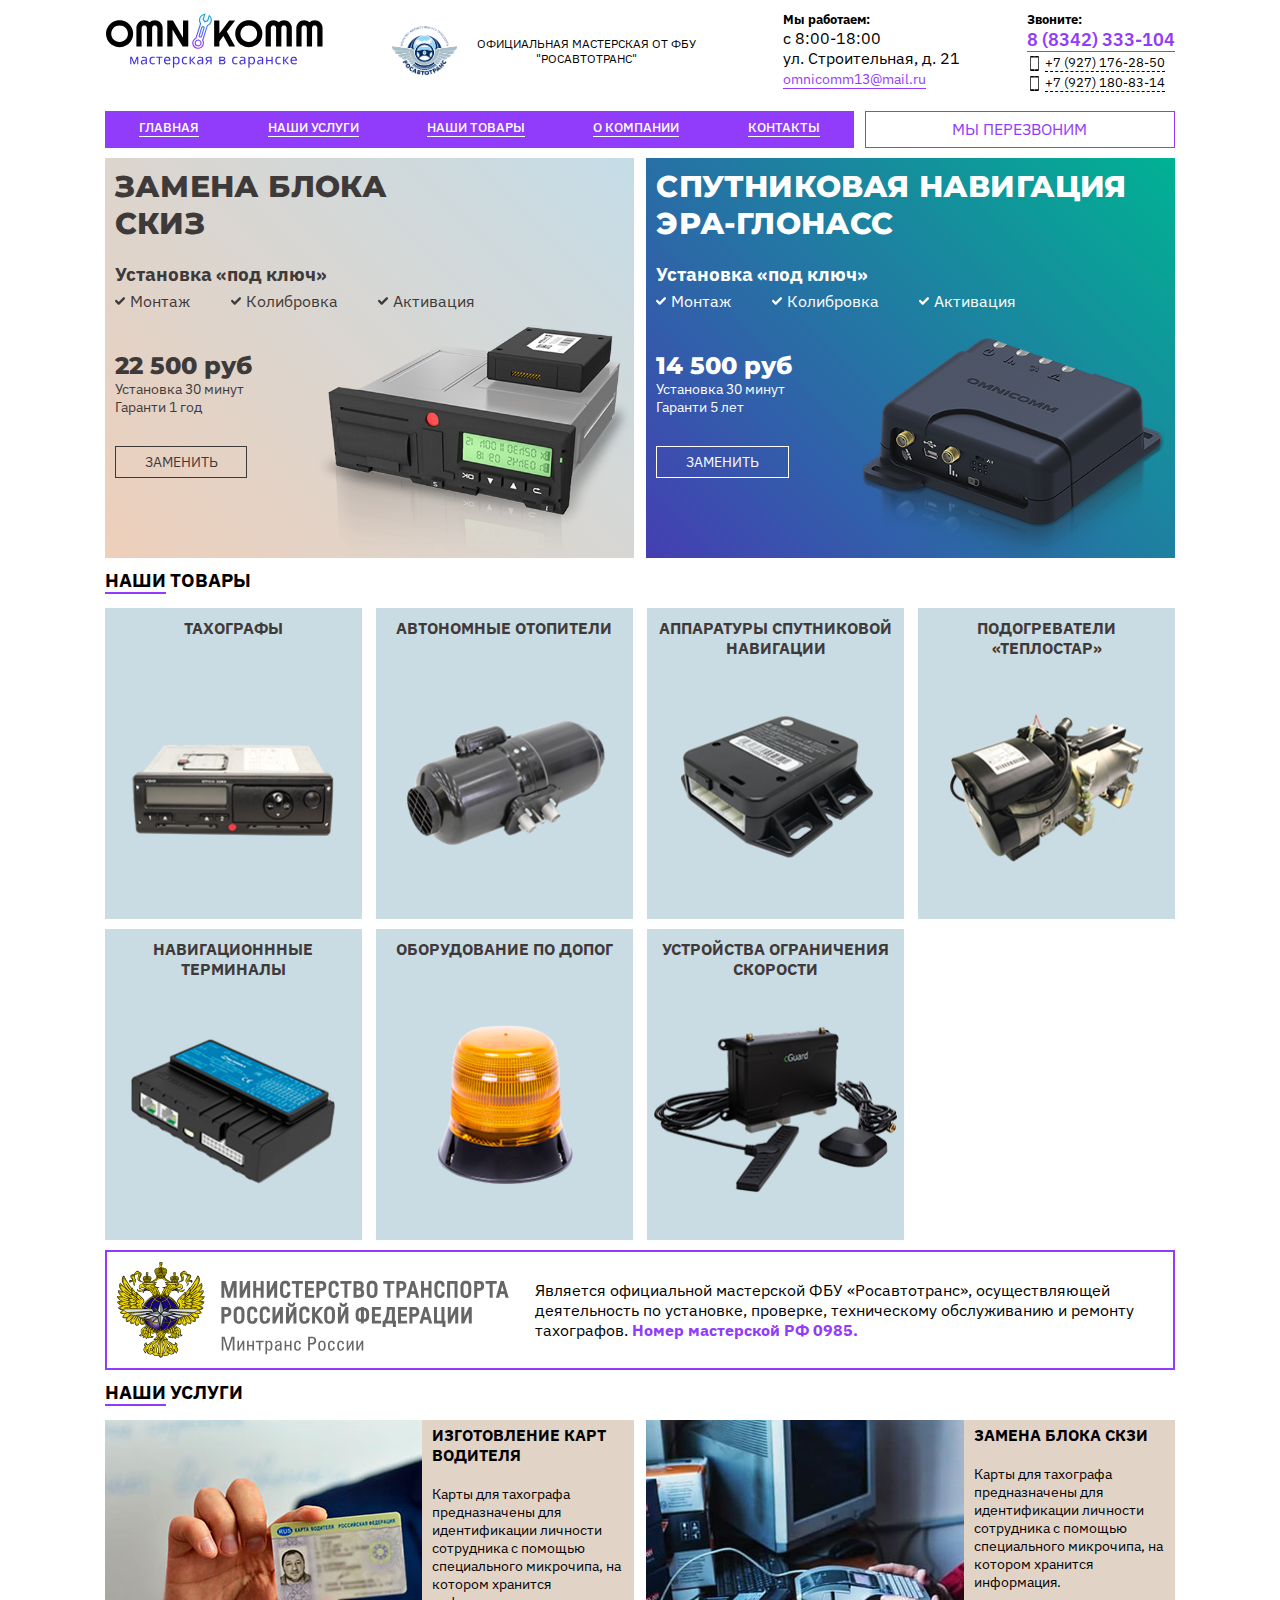
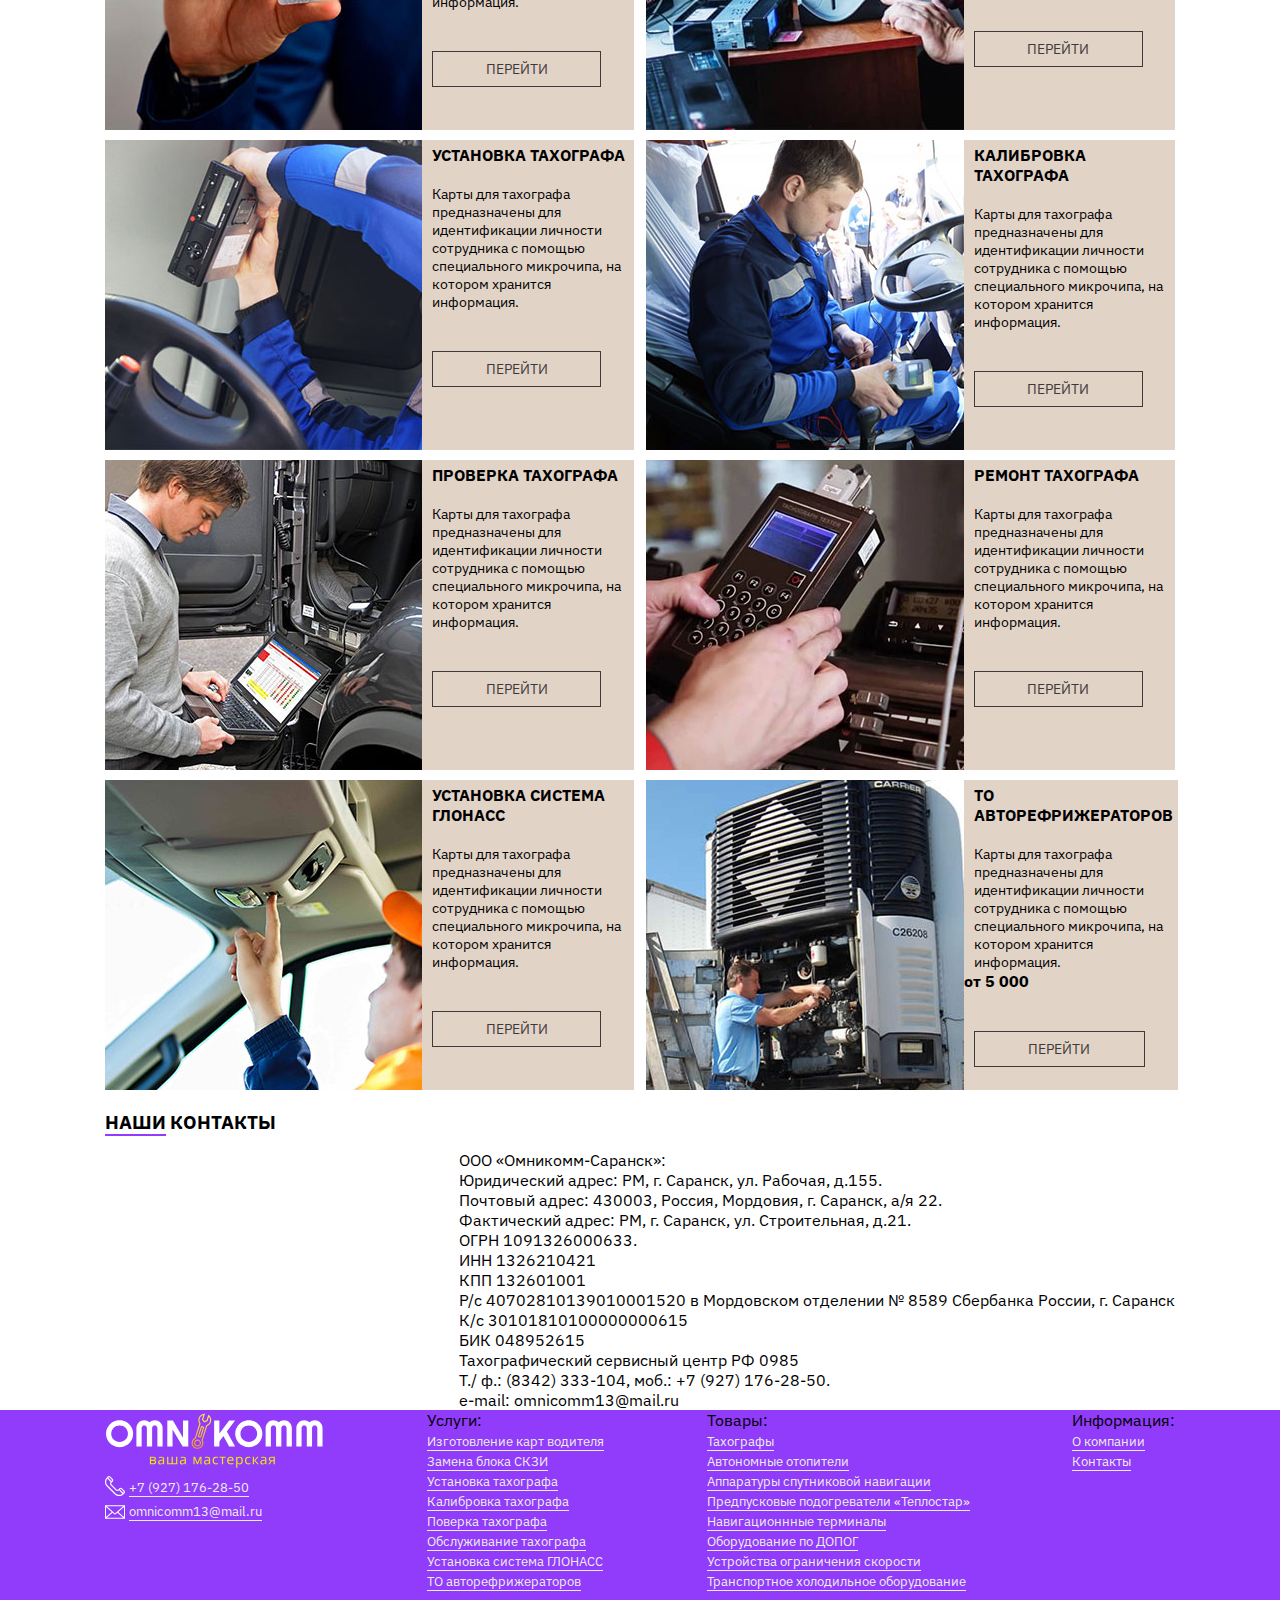
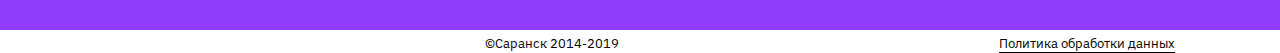
==== index.html @ 7e23492a "map" ====
<!DOCTYPE html>
<html lang="en">

<head>
	<meta charset="UTF-8">
	<meta name="viewport" content="width=device-width, initial-scale=1.0">
	<meta http-equiv="X-UA-Compatible" content="ie=edge">
	<link href="https://fonts.googleapis.com/css?family=IBM+Plex+Sans:400,500,600,700&display=swap&subset=cyrillic-ext"
		rel="stylesheet">
	<link href="https://fonts.googleapis.com/css?family=Montserrat:300,400,800&display=swap" rel="stylesheet">
	<link rel="stylesheet" href="css/style.css">
	<title>OMNIKOMM Мастреская</title>
</head>

<body>
	<header>
		<div id="head">
			<div id="head_info">
				<div id="logo"><img src="img/logon.svg" alt=""></div>
				<div id="mtrf">
					<div class="logomtrf"></div>
					<div class="textmtrf">
						<p>Oфициальная мастерская от ФБУ "РОСАВТОТРАНС"</p>
					</div>
				</div>
				<div id="adres">
					<h5>Мы работаем:</h5>
					<p>c 8:00-18:00</p>
					<p> ул. Строительная, д. 21</p>
					<p><a class="mail_head" href="mailto:omnicomm13@mail.ru">omnicomm13@mail.ru</a></p>
				</div>
				<div id="phone">
					<h5>Звоните:</h5>
					<p><a class="fisrt_phone" href="tel:+78342333104">8 (8342) 333-104</a></p>
					<p><a href="tel:+79271762850">+7 (927) 176-28-50</a></p>
					<p><a href="tel:+79271808314">+7 (927) 180-83-14</a></p>
				</div>
				<div id="phone_mobile">
					<p><a href="tel:+79271762850"><span>+7</span> (927) 176-28-50</a></p>
					<img src="img/menu.svg" alt="" class="img_menu_burger">
				</div>
			</div>
			<div id="head_menu">
				<ul>
					<li><a href="https://learn.javascript.ru/styles-and-classes">Главная</a></li>
					<li><a class="click_menu" data-number="service" href="#">Наши услуги</a></li>
					<li><a class="click_menu" data-number="product" href="#">Наши товары</a></li>
					<li><a href="">О компании</a></li>
					<li><a href="">Контакты</a></li>
				</ul>
				<div id="callback">Мы перезвоним</div>
			</div>
			<div id="child_head_menu">
				<div id="service" class="child_menu" data-number="service">
					<ul>
						<li class="firstli"><span>услуги:</span></li>
						<li><a href="">Изготовление карт водителя</a></li>
						<li><a href="">Замена блока СКЗИ</a></li>
						<li><a href="">Установка тахографа</a></li>
						<li><a href="">Калибровка тахографа</a></li>
						<li><a href="">Проверка тахографа</a></li>
						<li><a href="">Ремонт тахографа</a></li>
						<li><a href="">Установка система ГЛОНАСС </a></li>
						<li><a href="">ТО авторефрижераторов</a></li>
					</ul>
				</div>
				<div id="product" class="child_menu" data-number="product">
					<ul>
						<li class="firstli"><span>Товары:</span></li>
						<li><a href="">Тахографы</a></li>
						<li><a href="">Автономные отопители</a></li>
						<li><a href="">Аппаратуры спутниковой навигации </a></li>
						<li><a href="">Предпусковые подогреватели «Теплостар»</a></li>
						<li><a href="">Навигационнные терминалы</a></li>
						<li><a href="">Оборудование по ДОПОГ</a></li>
						<li><a href="">Устройства ограничения скорости </a></li>
						<li><a href="">Транспортное холодильное оборудование</a></li>
					</ul>
				</div>
			</div>
		</div>
	</header>
	<div id="trend_products">
		<div id="one_product">
			<div class="wrap_info_product">
				<h4>Замена блока <br>скиз</h4>
				<h3>Установка «под ключ»</h3>
				<div class="text_product">
					<p>Монтаж</p>
					<p>Колибровка</p>
					<p>Активация</p>
				</div>

				<div class="text_product_price">
					<p> 22 500 руб</p>
				</div>
				<div class="text_products_garant">
					<p>Установка 30 минут</p>
					<p>Гаранти 1 год</p>
				</div>
				<a href="" class="prduct_button">Заменить</a>
			</div>

		</div>
		<div id="second_product">
			<div class="wrap_info_product">
				<h4>спутниковая навигация <br>ЭРА-ГЛОНАСС </h4>
				<h3>Установка «под ключ»</h3>
				<div class="text_product">
					<p>Монтаж</p>
					<p>Колибровка</p>
					<p>Активация</p>
				</div>

				<div class="text_product_price">
					<p> 14 500 руб</p>
				</div>
				<div class="text_products_garant">
					<p>Установка 30 минут</p>
					<p>Гаранти 5 лет</p>
				</div>
				<a href="" class="prduct_button">Заменить</a>
			</div>
		</div>
	</div>
	<div id="block_products">
		<div class="header_h3">
			<h3><span>НАШИ</span> ТОВАРЫ</h3>
		</div>
		<div id="products">
			<div class="item_card"><a href="">
					<h5>Тахографы</h5><img src="img/products/1+.png" alt="">
					<div class="buttonItem"><span>Подробнее</span></div>
				</a></div>
			<div class="item_card"><a href="">
					<h5>Автономные отопители</h5><img src="img/products/2.png" alt="">
					<div class="buttonItem"><span>Подробнее</span></div>
				</a></div>
			<div class="item_card"><a href="">
					<h5>Аппаратуры спутниковой навигации</h5><img src="img/products/3.png" alt="">
					<div class="buttonItem"><span>Подробнее</span></div>
				</a></div>
			<div class="item_card"><a href="">
					<h5> подогреватели «Теплостар»</h5><img src="img/products/4.png" alt="">
					<div class="buttonItem"><span>Подробнее</span></div>
				</a></div>
			<div class="item_card"><a href="">
					<h5>Навигационнные терминалы</h5><img src="img/products/5.png" alt="">
					<div class="buttonItem"><span>Подробнее</span></div>
				</a></div>
			<div class="item_card"><a href="">
					<h5>Оборудование по ДОПОГ</h5><img src="img/products/6.png" alt="">
					<div class="buttonItem"><span>Подробнее</span></div>
				</a></div>
			<div class="item_card"><a href="">
					<h5>Устройства ограничения скорости</h5><img src="img/products/7.png" alt="">
					<div class="buttonItem"><span>Подробнее</span></div>
				</a></div>
		</div>
	</div>
	<div id="blockmtrfmit">
		<img src="img/mtrfmintr.svg" alt="">
		<p>Является официальной мастерской ФБУ «Росавтотранс», осуществляющей деятельность по установке, проверке,
			техническому обслуживанию и ремонту тахографов. <b>Номер мастерской РФ 0985.</b></p>
	</div>
	<div id="block_services">
		<div class="header_h3">
			<h3><span>НАШИ</span> УСЛУГИ</h3>
		</div>
		<div id="services">
			<div class="item_service">
				<img src="img/services/karta-tahografa.jpg" alt="">
				<div class="item_service_text">
					<h5>Изготовление карт водителя</h5>
					<p>Карты для тахографа предназначены для идентификации личности сотрудника с помощью специального микрочипа,
						на котором хранится информация.</p>
					<a href="">Перейти</a>
				</div>
			</div>
			<div class="item_service">
				<img src="img/services/skiz.jpg" alt="">
				<div class="item_service_text">
					<h5>Замена блока СКЗИ</h5>
					<p>Карты для тахографа предназначены для идентификации личности сотрудника с помощью специального микрочипа,
						на котором хранится информация.</p>
					<a href="">Перейти</a>
				</div>
			</div>
			<div class="item_service">
				<img src="img/services/ustax.jpg" alt="">
				<div class="item_service_text">
					<h5>Установка тахографа</h5>
					<p>Карты для тахографа предназначены для идентификации личности сотрудника с помощью специального микрочипа,
						на котором хранится информация.</p>
					<a href="">Перейти</a>
				</div>
			</div>
			<div class="item_service">
				<img src="img/services/check.jpg" alt="">
				<div class="item_service_text">
					<h5>Калибровка тахографа</h5>
					<p>Карты для тахографа предназначены для идентификации личности сотрудника с помощью специального микрочипа,
						на котором хранится информация.</p>
					<a href="">Перейти</a>
				</div>
			</div>
			<div class="item_service">
				<img src="img/services/check_tax.jpg" alt="">
				<div class="item_service_text">
					<h5>Проверка тахографа</h5>
					<p>Карты для тахографа предназначены для идентификации личности сотрудника с помощью специального микрочипа,
						на котором хранится информация.</p>
					<a href="">Перейти</a>
				</div>
			</div>
			<div class="item_service">
				<img src="img/services/remont.jpg" alt="">
				<div class="item_service_text">
					<h5>Ремонт тахографа</h5>
					<p>Карты для тахографа предназначены для идентификации личности сотрудника с помощью специального микрочипа,
						на котором хранится информация.</p>
					<a href="">Перейти</a>
				</div>
			</div>
			<div class="item_service">
				<img src="img/services/glnass.jpg" alt="">
				<div class="item_service_text">
					<h5>Установка система ГЛОНАСС </h5>
					<p>Карты для тахографа предназначены для идентификации личности сотрудника с помощью специального микрочипа,
						на котором хранится информация.</p>
					<a href="">Перейти</a>
				</div>
			</div>
			<div class="item_service">
				<img src="img/services/to.jpg" alt="">
				<div class="item_service_text">
					<h5>ТО авторефрижераторов</h5>
					<p>Карты для тахографа предназначены для идентификации личности сотрудника с помощью специального микрочипа,
						на котором хранится информация.</p>
					<b>от 5 000</b>
					<a href="">Перейти</a>
				</div>
			</div>
		</div>
	</div>
	<div id="contact">
		<div class="header_h3">
			<h3><span>НАШИ</span> КОНТАКТЫ</h3>
		</div>

		<div class="info_contact">
			<div class="map">
				<script type="text/javascript" charset="utf-8" async
					src="https://api-maps.yandex.ru/services/constructor/1.0/js/?um=constructor%3Ab3bb6ce08d938d5c8a6bf0cff0f345a35843799d66316f104d95c1e0c7b0a344&amp;width=600&amp;height=400&amp;lang=ru_RU&amp;scroll=false">
				</script>
			</div>
			<div class="text_contact">
					<p>ООО «Омникомм-Саранск»:</p>
					<p></p>
					<p>Юридический адрес: РМ, г. Саранск, ул. Рабочая, д.155.</p>
					<p></p>
					<p>Почтовый адрес: 430003, Россия, Мордовия, г. Саранск, а/я 22.</p>
					<p></p>
					<p>Фактический адрес: РМ, г. Саранск, ул. Строительная, д.21.</p>
					<p></p>
					<p>ОГРН 1091326000633.</p>
					<p></p>
					<p>ИНН 1326210421</p>
					<p></p>
					<p>КПП 132601001</p>
					<p></p>
					<p>Р/с 40702810139010001520 в Мордовском отделении № 8589 Сбербанка России,  г. Саранск</p>
					<p></p>
					<p>К/с 30101810100000000615</p>
					<p></p>
					<p>БИК 048952615</p>
					<p></p>
					<p>Тахографический сервисный центр РФ 0985</p>
					<p></p>
					<p>Т./ ф.: (8342) 333-104, моб.: +7 (927) 176-28-50.</p>
					<p></p>
					<p>e-mail: omnicomm13@mail.ru</p>
			</div>
		</div>
	</div>



	<footer>
		<div id="footer_info">
			<div id="logo">
				<img src="img/logof.svg" alt="">
				<p><a class="phone_footer" href="tel:+79271762850">+7 (927) 176-28-50</a></p>
				<p><a class="mail_footer" href="mailto:omnicomm13@mail.ru">omnicomm13@mail.ru</a></p>
			</div>
			<ul>
				<li class="firstli"><span>Услуги:</span></li>
				<li><a href="">Изготовление карт водителя</a></li>
				<li><a href="">Замена блока СКЗИ</a></li>
				<li><a href="">Установка тахографа</a></li>
				<li><a href="">Калибровка тахографа</a></li>
				<li><a href="">Поверка тахографа</a></li>
				<li><a href="">Обслуживание тахографа</a></li>
				<li><a href="">Установка система ГЛОНАСС </a></li>
				<li><a href="">ТО авторефрижераторов</a></li>
			</ul>
			<ul>
				<li class="firstli"><span>Товары:</span></li>
				<li><a href="">Тахографы</a></li>
				<li><a href="">Автономные отопители</a></li>
				<li><a href="">Аппаратуры спутниковой навигации </a></li>
				<li><a href="">Предпусковые подогреватели «Теплостар»</a></li>
				<li><a href="">Навигационнные терминалы</a></li>
				<li><a href="">Оборудование по ДОПОГ</a></li>
				<li><a href="">Устройства ограничения скорости </a></li>
				<li><a href="">Транспортное холодильное оборудование</a></li>
			</ul>
			<ul>
				<li class="firstli"><span>Информация:</span></li>
				<li><a href="">О компании</a></li>
				<li><a href="">Контакты</a></li>

			</ul>
		</div>
		<div id="footer_crypt">
			<div class="ya-share2" data-services="vkontakte,facebook,odnoklassniki,viber,whatsapp,telegram" data-size="s">
			</div>

			<div id="crypt">©Саранск 2014-2019</div>
			<p>
				<a href="/policy/" class="foot_copy_link">Политика обработки данных</a>
			</p>
		</div>
	</footer>
	<div id="mobile_burger" class="show_burger">
		<div class="close_burger"><img src="img/close-button.svg" alt=""></div>
		<div id="logo_burger">
			<p><a class="phone_footer" href="tel:+79271762850">+7 (927) 176-28-50</a></p>
			<p><a class="mail_footer" href="mailto:omnicomm13@mail.ru">omnicomm13@mail.ru</a></p>
		</div>
		<ul>
			<li class="firstli"><span>Услуги:</span></li>
			<li><a href="">Изготовление карт водителя</a></li>
			<li><a href="">Замена блока СКЗИ</a></li>
			<li><a href="">Установка тахографа</a></li>
			<li><a href="">Калибровка тахографа</a></li>
			<li><a href="">Поверка тахографа</a></li>
			<li><a href="">Обслуживание тахографа</a></li>
			<li><a href="">Установка система ГЛОНАСС </a></li>
			<li><a href="">ТО авторефрижераторов</a></li>
		</ul>
		<ul>
			<li class="firstli"><span>Товары:</span></li>
			<li><a href="">Тахографы</a></li>
			<li><a href="">Автономные отопители</a></li>
			<li><a href="">Аппаратуры спутниковой навигации </a></li>
			<li><a href="">Предпусковые подогреватели «Теплостар»</a></li>
			<li><a href="">Навигационнные терминалы</a></li>
			<li><a href="">Оборудование по ДОПОГ</a></li>
			<li><a href="">Устройства ограничения скорости </a></li>
			<li><a href="">Транспортное холодильное оборудование</a></li>
		</ul>
		<ul>
			<li class="firstli"><span>Информация:</span></li>
			<li><a href="">О компании</a></li>
			<li><a href="">Контакты</a></li>
		</ul>
	</div>
</body>
<script src="js/menu_head.js"></script>
<script src="https://yastatic.net/es5-shims/0.0.2/es5-shims.min.js"></script>
<script src="https://yastatic.net/share2/share.js"></script>

</html>
---- css/style.css ----
@charset "UTF-8";
* {
  -webkit-box-sizing: border-box;
          box-sizing: border-box;
  margin: 0;
  padding: 0;
  border: 0;
  outline: 0;
}

ul {
  list-style: none;
}

body {
  width: 100%;
  height: 100%;
  font-family: "IBM Plex Sans", sans-serif;
}

header {
  margin: 0 auto;
  max-width: 1070px;
  height: 100%;
}

#head_info {
  display: -ms-grid;
  display: grid;
  -webkit-box-pack: justify;
      -ms-flex-pack: justify;
          justify-content: space-between;
  -ms-grid-columns: auto auto auto auto;
      grid-template-columns: auto auto auto auto;
  padding-top: 10px;
}

#head_info a {
  color: #913BFB;
  font-size: 14px;
  text-decoration: none;
  border-bottom: 1px solid #913BFB;
}

#head_info a:hover {
  border-bottom: 1px solid #000;
  color: #000;
}

#head_info #phone_mobile {
  display: none;
}

#mobile_burger {
  display: none;
}

#logo {
  width: 220px;
}

#logo img {
  width: 100%;
}

#mtrf {
  display: -webkit-box;
  display: -ms-flexbox;
  display: flex;
  -webkit-box-align: center;
      -ms-flex-align: center;
          align-items: center;
}

.textmtrf p {
  font-size: 12px;
  text-transform: uppercase;
  text-align: center;
}

.logomtrf {
  width: 25%;
  height: 50px;
  background-image: url("../img/mtrf.png");
  background-size: 100%;
  background-repeat: no-repeat;
}

#phone p {
  position: relative;
}

#phone a {
  font-size: 18px;
  font-weight: 600;
}

#phone a:not(.fisrt_phone) {
  color: #000;
  font-size: 13px;
  text-decoration: none;
  border-bottom: 1px dashed #000;
  margin-left: 18px;
  font-weight: 400;
}

#phone a:not(.fisrt_phone):hover {
  border-bottom: 1px dashed #913BFB;
  color: #913BFB;
}

#phone a:not(.fisrt_phone):before {
  content: '';
  background-image: url("../img/smartphone-call.svg");
  background-size: 15px 15px;
  background-repeat: no-repeat;
  width: 100%;
  height: 100%;
  position: absolute;
  left: 0;
  background-position: 0px 5px;
}

#head_menu {
  display: -ms-grid;
  display: grid;
  -webkit-box-pack: justify;
      -ms-flex-pack: justify;
          justify-content: space-between;
  -ms-grid-columns: 70% 29%;
      grid-template-columns: 70% 29%;
  margin-top: 20px;
}

#head_menu ul {
  font-weight: 500;
  padding-top: 5px;
  padding-bottom: 10px;
  display: -webkit-box;
  display: -ms-flexbox;
  display: flex;
  -ms-flex-pack: distribute;
      justify-content: space-around;
  background: #913BFB;
}

#head_menu li {
  color: #fff;
  text-transform: uppercase;
}

#head_menu a {
  -webkit-transition: all .4s ease 0s;
  transition: all .4s ease 0s;
  color: #fff;
  font-size: 13px;
  text-decoration: none;
  border-bottom: 1px solid #fff;
}

#head_menu a:hover {
  border-bottom: 1px solid #000;
  color: #000;
}

#head_menu #callback {
  text-transform: uppercase;
  line-height: 35px;
  text-align: center;
  border: 1px solid #913BFB;
  color: #913BFB;
  cursor: pointer;
  -webkit-transition: all .8s ease 0s;
  transition: all .8s ease 0s;
}

#head_menu #callback:hover {
  background: #913BFB;
  border: 1px solid #913BFB;
  color: #fff;
}

#head_menu .link_headMenu_active {
  color: #000;
  border-bottom: 1px solid #000;
}

#service ul li,
#product ul li {
  white-space: nowrap;
  display: -webkit-inline-box;
  display: -ms-inline-flexbox;
  display: inline-flex;
  -webkit-box-pack: justify;
      -ms-flex-pack: justify;
          justify-content: space-between;
  padding-right: 12px;
  margin-top: 8px;
}

#service ul a,
#product ul a {
  color: #000;
  font-size: 13px;
  text-decoration: none;
  border-bottom: 1px solid #000;
}

#service ul a:hover,
#product ul a:hover {
  border-bottom: 1px solid #913BFB;
  color: #913BFB;
}

#service .firstli,
#product .firstli {
  font-weight: 800;
  text-transform: uppercase;
}

#service .firstli span,
#product .firstli span {
  position: relative;
  padding-left: 25px;
}

.child_menu {
  display: none;
}

.child_menu_show {
  display: inherit;
}

#service span::before {
  content: '';
  background-image: url("../img/customer-support.svg");
  background-size: 20px 20px;
  background-repeat: no-repeat;
  width: 100%;
  height: 100%;
  position: absolute;
  left: 0;
}

#product span::before {
  content: '';
  background-image: url("../img/modem.svg");
  background-size: 20px 20px;
  background-repeat: no-repeat;
  width: 100%;
  height: 100%;
  position: absolute;
  left: 0;
}

#trend_products {
  margin: 0 auto;
  max-width: 1070px;
  height: 100%;
  display: -ms-grid;
  display: grid;
  -webkit-box-pack: justify;
      -ms-flex-pack: justify;
          justify-content: space-between;
  -ms-grid-columns: 49.4% 49.4%;
      grid-template-columns: 49.4% 49.4%;
}

#one_product {
  background: linear-gradient(45deg, #EECFBA, #C5DDE8);
  margin-top: 10px;
  height: 400px;
}

#one_product .text_product {
  width: 70%;
  margin-top: 5px;
  padding-left: 10px;
  display: -ms-grid;
  display: grid;
  -webkit-box-pack: justify;
      -ms-flex-pack: justify;
          justify-content: space-between;
  -ms-grid-columns: auto auto auto;
      grid-template-columns: auto auto auto;
}

#one_product .text_product p {
  position: relative;
  padding-left: 15px;
}

#one_product .text_product p::before {
  content: '';
  background-image: url("../img/check-symbol1.svg");
  background-size: 10px 10px;
  background-repeat: no-repeat;
  width: 100%;
  height: 100%;
  position: absolute;
  left: 0;
  background-position: 0px 5px;
}

#one_product .wrap_info_product {
  width: 100%;
  height: 100%;
  background-image: url("../img/skizL.png");
  background-size: 60%;
  background-repeat: no-repeat;
  background-position: right bottom;
}

#one_product h4,
#one_product h3,
#one_product p {
  padding-left: 10px;
  color: #3f3a3a;
}

#one_product h4 {
  font-family: "Montserrat", sans-serif;
  font-size: 30px;
  letter-spacing: .2px;
  text-transform: uppercase;
  font-weight: 800;
  padding-top: 10px;
  padding-bottom: 10px;
}

#one_product h3 {
  margin-top: 10px;
}

#one_product .text_product ul {
  padding-left: 10px;
  width: 70%;
  list-style: circle;
  list-style-position: inside;
  display: inline-block;
}

#one_product .text_product ul li {
  padding-left: 5px;
}

#one_product .text_product_price {
  margin-top: 40px;
}

#one_product .text_product_price p {
  font-size: 24px;
  font-weight: 800;
  font-family: "Montserrat", sans-serif;
}

#one_product .text_products_garant p {
  font-size: 14px;
}

#one_product a {
  border: 1px solid #3f3a3a;
  color: #3f3a3a;
}

#one_product a:hover {
  background: #3f3a3a;
  color: #fff;
}

#second_product {
  margin-top: 10px;
  background: linear-gradient(45deg, #453eb3, #00b293);
}

#second_product .text_product {
  width: 70%;
  margin-top: 5px;
  padding-left: 10px;
  display: -ms-grid;
  display: grid;
  -webkit-box-pack: justify;
      -ms-flex-pack: justify;
          justify-content: space-between;
  -ms-grid-columns: auto auto auto;
      grid-template-columns: auto auto auto;
}

#second_product .text_product p {
  position: relative;
  padding-left: 15px;
}

#second_product .text_product p::before {
  content: '';
  background-image: url("../img/check-mark.svg");
  background-size: 10px 10px;
  background-repeat: no-repeat;
  width: 100%;
  height: 100%;
  position: absolute;
  left: 0;
  background-position: 0px 5px;
}

#second_product .wrap_info_product {
  width: 100%;
  height: 100%;
  background-image: url("../img/terminalP.png");
  background-size: 60%;
  background-repeat: no-repeat;
  background-position: right bottom;
}

#second_product h4,
#second_product h3,
#second_product p {
  padding-left: 10px;
  color: #fff;
}

#second_product h4 {
  font-family: "Montserrat", sans-serif;
  font-size: 30px;
  letter-spacing: .2px;
  text-transform: uppercase;
  font-weight: 800;
  padding-top: 10px;
  padding-bottom: 10px;
}

#second_product h3 {
  margin-top: 10px;
}

#second_product .text_product ul {
  padding-left: 10px;
  width: 70%;
  list-style: circle;
  list-style-position: inside;
  display: inline-block;
}

#second_product .text_product ul li {
  padding-left: 5px;
}

#second_product .text_product_price {
  margin-top: 40px;
}

#second_product .text_product_price p {
  font-size: 24px;
  font-weight: 800;
  font-family: "Montserrat", sans-serif;
}

#second_product .text_products_garant p {
  font-size: 14px;
}

#second_product a {
  border: 1px solid #fff;
  color: #fff;
}

#second_product a:hover {
  background: #3f3a3a;
  color: #fff;
}

.prduct_button {
  margin-top: 30px;
  margin-left: 10px;
  display: block;
  width: 25%;
  text-align: center;
  padding: 6px;
  text-transform: uppercase;
  text-decoration: none;
  font-size: 14px;
  -webkit-transition: all .5s ease 0s;
  transition: all .5s ease 0s;
}

#block_products {
  -webkit-transition: all .5s ease 0s;
  transition: all .5s ease 0s;
  margin: 0 auto;
  max-width: 1070px;
  height: 100%;
}

.header_h3 {
  margin-top: 10px;
  padding-bottom: 16px;
}

.header_h3 span {
  border-bottom: 2px solid #913BFB;
}

#products {
  display: -ms-grid;
  display: grid;
  -webkit-box-pack: justify;
      -ms-flex-pack: justify;
          justify-content: space-between;
  -ms-grid-columns: 24% 24% 24% 24%;
      grid-template-columns: 24% 24% 24% 24%;
}

#products .item_card {
  position: relative;
  text-align: center;
  height: auto;
  margin-bottom: 10px;
  background: #c9dbe3;
  display: -ms-grid;
  display: grid;
  -webkit-box-align: start;
      -ms-flex-align: start;
          align-items: start;
}

#products .item_card img {
  width: 100%;
  -webkit-transition: all .5s ease 0s;
  transition: all .5s ease 0s;
}

#products .item_card h5 {
  padding-left: 5px;
  padding-right: 5px;
  padding-top: 10px;
  text-transform: uppercase;
  font-size: 16px;
  height: 50px;
}

#products .item_card:hover img {
  opacity: 0.4;
}

#products .item_card:hover .buttonItem {
  opacity: 1;
}

#products .item_card:hover h5 {
  opacity: 0.4;
}

#products .item_card a {
  text-decoration: none;
  color: #3f3a3a;
}

.buttonItem {
  -webkit-transition: all .5s ease 0s;
  transition: all .5s ease 0s;
  opacity: 0;
  position: absolute;
  top: 50%;
  left: 50%;
  -webkit-transform: translate(-50%, -50%);
          transform: translate(-50%, -50%);
  -ms-transform: translate(-50%, -50%);
}

.buttonItem span {
  background: #913BFB;
  padding: 10px;
  color: #fff;
  text-transform: uppercase;
  font-size: 14px;
}

#blockmtrfmit {
  margin: 0 auto;
  max-width: 1070px;
  height: 100%;
  display: -ms-grid;
  display: grid;
  -webkit-box-pack: justify;
      -ms-flex-pack: justify;
          justify-content: space-between;
  -ms-grid-columns: 40% auto;
      grid-template-columns: 40% auto;
  -webkit-box-align: center;
      -ms-flex-align: center;
          align-items: center;
  border: 2px solid #913BFB;
  padding: 10px;
}

#blockmtrfmit img {
  width: 94%;
}

#blockmtrfmit b {
  color: #913BFB;
}

#block_services {
  margin: 0 auto;
  max-width: 1070px;
  height: 100%;
}

#services {
  display: -ms-grid;
  display: grid;
  -webkit-box-pack: justify;
      -ms-flex-pack: justify;
          justify-content: space-between;
  -ms-grid-columns: 49.4% 49.4%;
      grid-template-columns: 49.4% 49.4%;
}

.item_service {
  display: -ms-grid;
  display: grid;
  -webkit-box-pack: justify;
      -ms-flex-pack: justify;
          justify-content: space-between;
  -ms-grid-columns: 60% auto;
      grid-template-columns: 60% auto;
  margin-bottom: 10px;
}

.item_service .item_service_text {
  background: #e2d3c7;
}

.item_service .item_service_text h5 {
  font-size: 16px;
  text-transform: uppercase;
  padding: 5px 5px 20px 10px;
}

.item_service .item_service_text p {
  padding-left: 10px;
  font-size: 14px;
}

.item_service .item_service_text a {
  width: 80%;
  text-align: center;
  margin-left: 10px;
  margin-top: 40px;
  display: block;
  text-decoration: none;
  text-transform: uppercase;
  border: 1px solid #3f3a3a;
  padding: 8px;
  font-size: 14px;
  color: #3f3a3a;
}

#contact {
  margin: 0 auto;
  max-width: 1070px;
  height: 100%;
}

.info_contact {
  display: -ms-grid;
  display: grid;
  -webkit-box-pack: justify;
      -ms-flex-pack: justify;
          justify-content: space-between;
  -ms-grid-columns: auto auto;
      grid-template-columns: auto auto;
}

footer {
  background: #913BFB;
  height: 220px;
}

#footer_info {
  margin: 0 auto;
  max-width: 1070px;
  height: 100%;
  display: -ms-grid;
  display: grid;
  -webkit-box-pack: justify;
      -ms-flex-pack: justify;
          justify-content: space-between;
  -ms-grid-columns: auto auto auto auto;
      grid-template-columns: auto auto auto auto;
}

#footer_info a {
  color: #eee;
  font-size: 13px;
  text-decoration: none;
  border-bottom: 1px solid #eee;
}

#footer_info a:hover {
  border-bottom: 1px solid #000;
  color: #000;
}

#footer_info p {
  position: relative;
  padding-top: 4px;
}

#footer_crypt {
  height: 50px;
  font-size: 13px;
  padding-top: 5px;
  margin: 0 auto;
  max-width: 1070px;
  height: 100%;
  display: -ms-grid;
  display: grid;
  -webkit-box-pack: justify;
      -ms-flex-pack: justify;
          justify-content: space-between;
  -ms-grid-columns: auto auto auto;
      grid-template-columns: auto auto auto;
  height: auto;
}

.foot_copy_link {
  color: #000;
  font-size: 13px;
  text-decoration: none;
  border-bottom: 1px solid #000;
}

.foot_copy_link:hover {
  border-bottom: 1px solid #913BFB;
  color: #913BFB;
}

.mail_footer {
  margin-left: 24px;
}

.mail_footer::before {
  content: '';
  background-image: url("../img/e-mail-envelope.svg");
  background-size: 20px 20px;
  background-repeat: no-repeat;
  width: 100%;
  height: 100%;
  position: absolute;
  left: 0;
  background-position: 0px 2px;
}

.phone_footer {
  margin-left: 24px;
}

.phone_footer::before {
  content: '';
  background-image: url("../img/smartphonew.svg");
  background-size: 20px 20px;
  background-repeat: no-repeat;
  width: 100%;
  height: 100%;
  position: absolute;
  left: 0;
}

@media (max-width: 900px) {
  #head_info {
    -ms-grid-columns: auto auto auto;
        grid-template-columns: auto auto auto;
  }
  #mtrf {
    display: none;
  }
}

@media (max-width: 785px) {
  #footer_info {
    -ms-grid-columns: 20% auto auto auto;
        grid-template-columns: 20% auto auto auto;
  }
  #footer_info #logo {
    width: 100%;
  }
}

@media (max-width: 414px) {
  #head_info,
  #footer_info,
  #footer_crypt,
  #head_menuб,
  #trend_products,
  #block_products {
    -webkit-box-pack: space-evenly;
        -ms-flex-pack: space-evenly;
            justify-content: space-evenly;
    -ms-grid-columns: 92%;
        grid-template-columns: 92%;
    margin: 0 auto;
  }
  #block_products {
    display: -ms-grid;
    display: grid;
  }
  #mobile_burger {
    background: #913BFB;
    position: fixed;
    width: 100%;
    height: 100%;
    z-index: 10;
    top: 0;
  }
  #head_menu {
    display: none;
  }
  #head_info #logo {
    width: 100%;
  }
  #head_info #adres {
    display: none;
  }
  #head_info #phone {
    display: none;
  }
  #head_info #phone_mobile {
    display: -ms-grid;
    display: grid;
    -webkit-box-pack: justify;
        -ms-flex-pack: justify;
            justify-content: space-between;
    -ms-grid-columns: 80% auto;
        grid-template-columns: 80% auto;
    -webkit-box-align: center;
        -ms-flex-align: center;
            align-items: center;
  }
  #head_info #phone_mobile a {
    color: #000;
    font-size: 140%;
    text-decoration: none;
    border-bottom: 1px none #000;
    font-weight: 600;
  }
  #head_info #phone_mobile a:hover {
    border-bottom: 1px none #913BFB;
    color: #913BFB;
  }
  #head_info #phone_mobile img {
    width: 100%;
  }
  #head_info #phone_mobile span {
    color: #913BFB;
  }
  footer {
    height: 100%;
    padding-bottom: 10px;
  }
  #footer_info a {
    color: #eee;
    font-size: 14px;
    text-decoration: none;
    border-bottom: 1px solid #eee;
  }
  #footer_info a:hover {
    border-bottom: 1px solid #000;
    color: #000;
  }
  #footer_info ul {
    margin-top: 10px;
  }
  #footer_crypt .ya-share2 {
    margin-top: 10px;
  }
  #footer_crypt p {
    margin-top: 10px;
  }
  #crypt {
    margin-top: 10px;
  }
  #mobile_burger {
    display: none;
    -webkit-box-pack: space-evenly;
        -ms-flex-pack: space-evenly;
            justify-content: space-evenly;
    -ms-grid-columns: 92%;
        grid-template-columns: 92%;
    overflow: scroll;
    padding-bottom: 10px;
  }
  #mobile_burger .close_burger img {
    width: 12%;
    float: right;
    padding-top: 10px;
  }
  #mobile_burger a {
    color: #eee;
    font-size: 13px;
    text-decoration: none;
    border-bottom: 1px solid #eee;
  }
  #mobile_burger a:hover {
    border-bottom: 1px solid #000;
    color: #000;
  }
  #mobile_burger ul {
    margin-top: 10px;
  }
  #mobile_burger ul li {
    padding-bottom: 4px;
  }
  #logo_burger {
    position: relative;
  }
  #logo_burger a {
    color: #eee;
    font-size: 16px;
    text-decoration: none;
    border-bottom: 1px solid #eee;
    margin-top: 10px;
  }
  #logo_burger a:hover {
    border-bottom: 1px solid #000;
    color: #000;
  }
  .show_burger {
    display: none;
  }
  .prduct_button {
    width: 35%;
  }
  #second_product {
    padding-bottom: 10px;
  }
  #products {
    -webkit-box-pack: space-evenly;
        -ms-flex-pack: space-evenly;
            justify-content: space-evenly;
    -ms-grid-columns: 100%;
        grid-template-columns: 100%;
  }
  #products .item_card h5 {
    font-size: 24px;
  }
}
/*# sourceMappingURL=style.css.map */
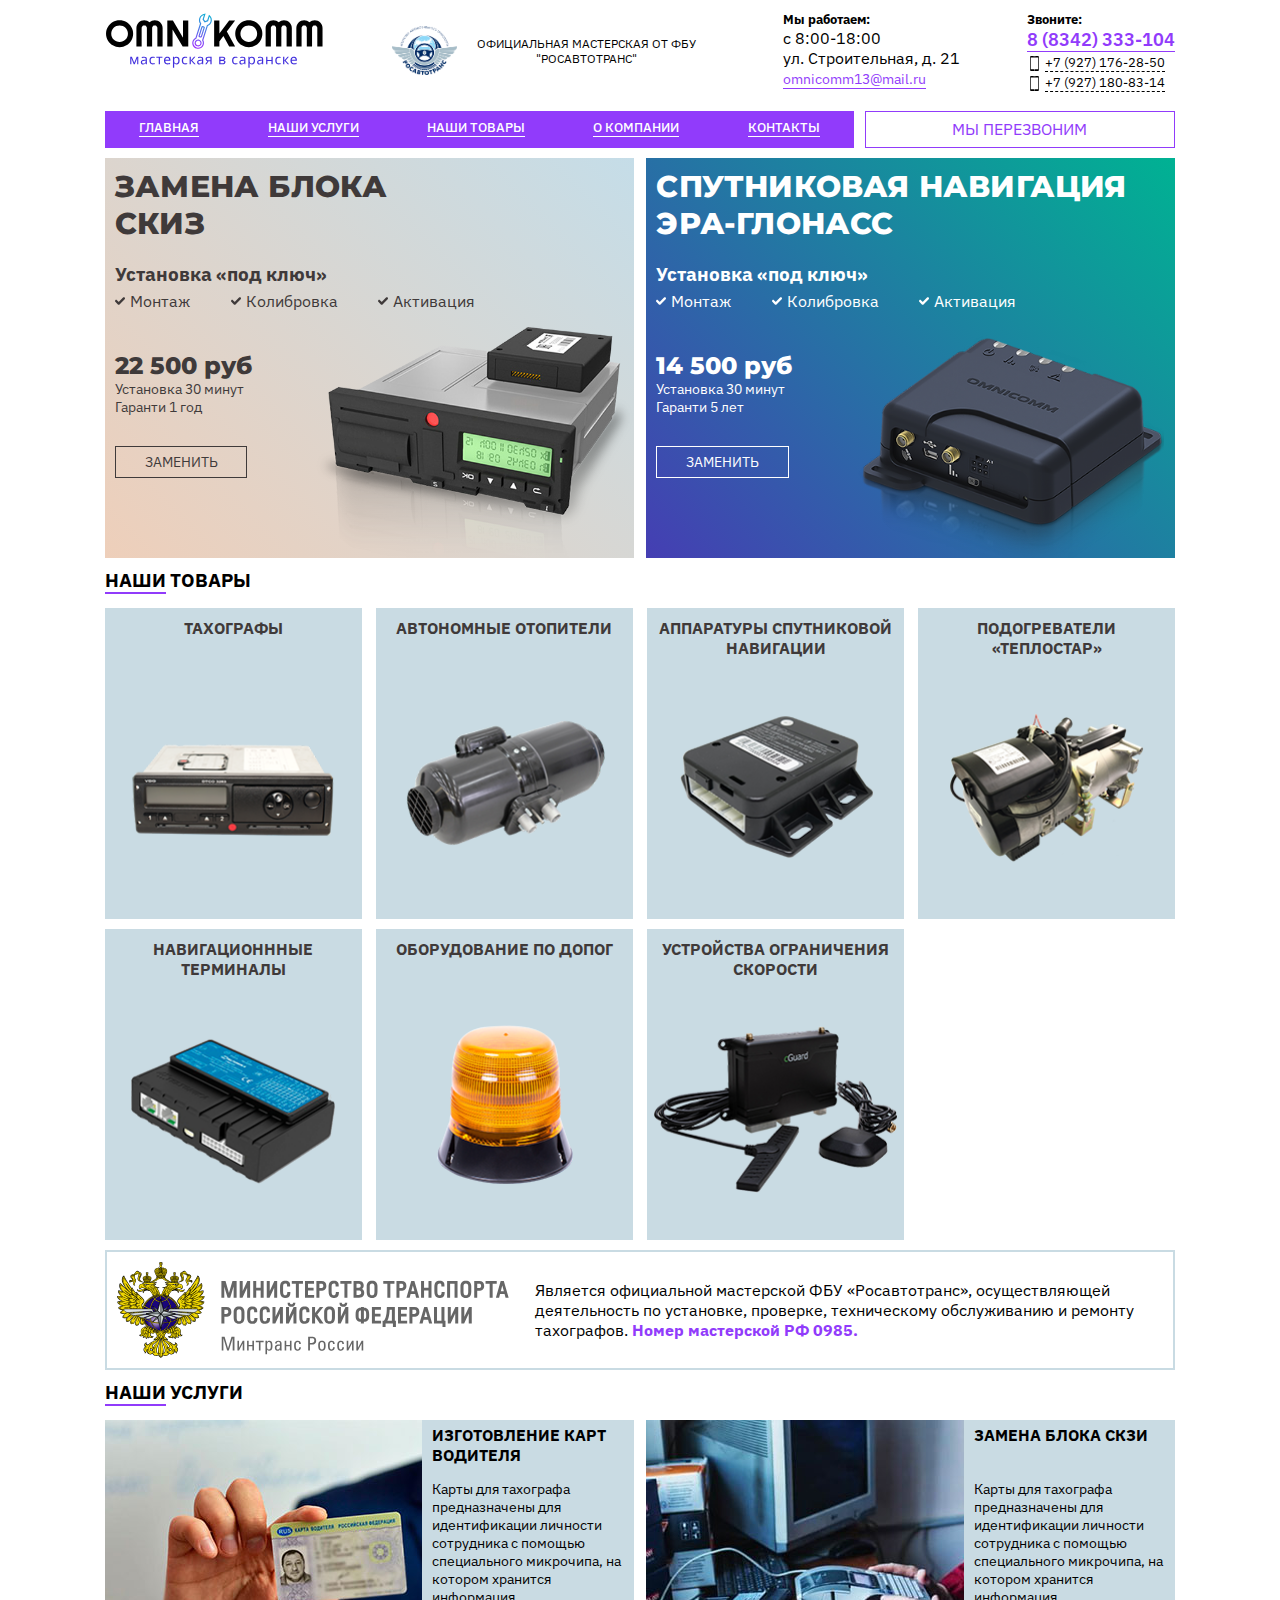
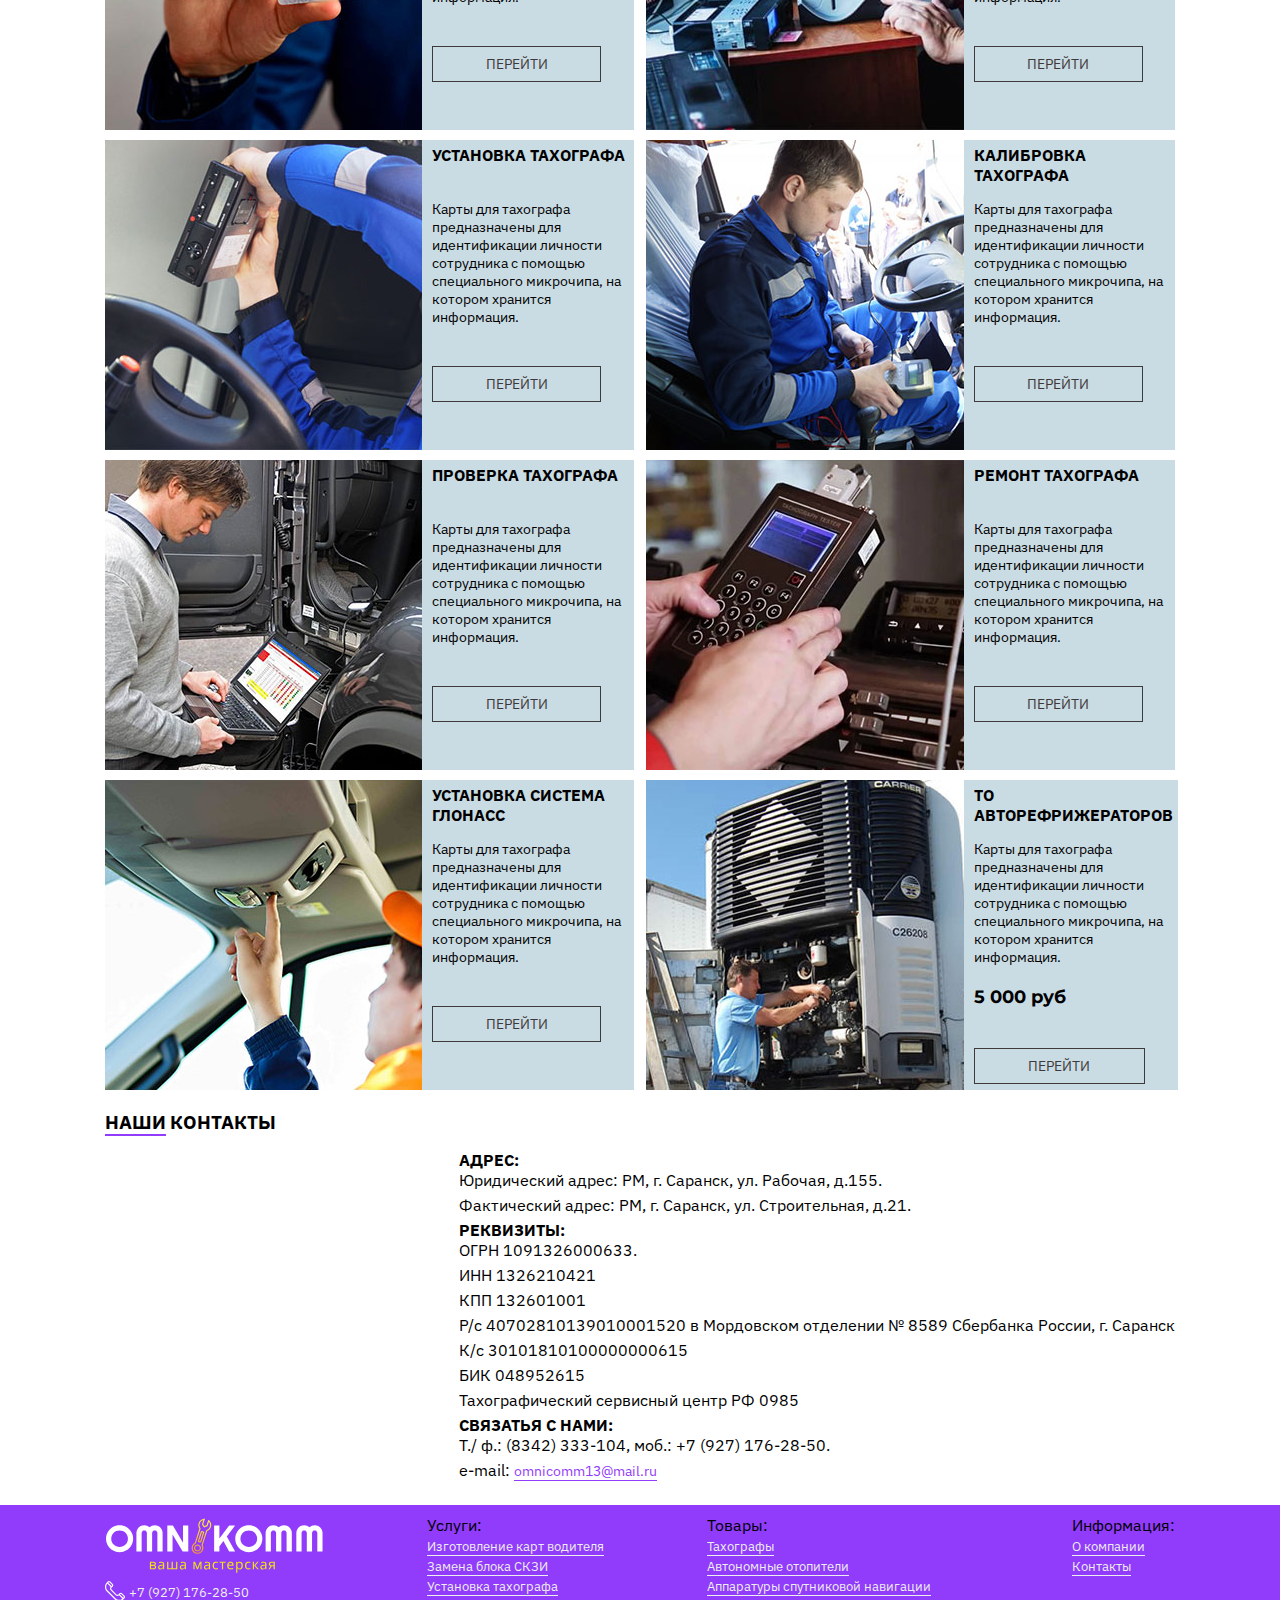
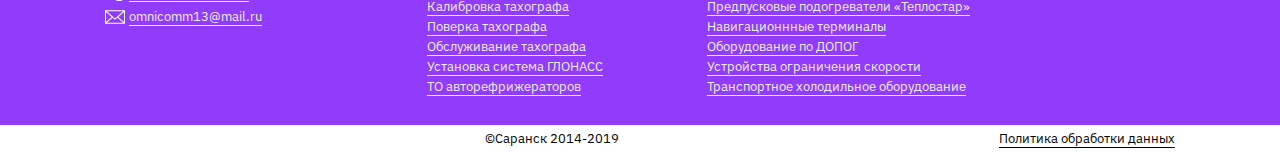
==== commit 18cc4347: "map done" ====
--- a/index.html
+++ b/index.html
@@ -237,7 +237,7 @@
 					<h5>ТО авторефрижераторов</h5>
 					<p>Карты для тахографа предназначены для идентификации личности сотрудника с помощью специального микрочипа,
 						на котором хранится информация.</p>
-					<b>от 5 000</b>
+					<p class="price">5 000 руб</p>
 					<a href="">Перейти</a>
 				</div>
 			</div>
@@ -255,31 +255,20 @@
 				</script>
 			</div>
 			<div class="text_contact">
-					<p>ООО «Омникомм-Саранск»:</p>
-					<p></p>
+          <b>АДРЕС:</b>
 					<p>Юридический адрес: РМ, г. Саранск, ул. Рабочая, д.155.</p>
-					<p></p>
-					<p>Почтовый адрес: 430003, Россия, Мордовия, г. Саранск, а/я 22.</p>
-					<p></p>
 					<p>Фактический адрес: РМ, г. Саранск, ул. Строительная, д.21.</p>
-					<p></p>
+					<b>РЕКВИЗИТЫ:</b>
 					<p>ОГРН 1091326000633.</p>
-					<p></p>
 					<p>ИНН 1326210421</p>
-					<p></p>
 					<p>КПП 132601001</p>
-					<p></p>
 					<p>Р/с 40702810139010001520 в Мордовском отделении № 8589 Сбербанка России,  г. Саранск</p>
-					<p></p>
 					<p>К/с 30101810100000000615</p>
-					<p></p>
 					<p>БИК 048952615</p>
-					<p></p>
 					<p>Тахографический сервисный центр РФ 0985</p>
-					<p></p>
+					<b>СВЯЗАТЬЯ С НАМИ:</b>
 					<p>Т./ ф.: (8342) 333-104, моб.: +7 (927) 176-28-50.</p>
-					<p></p>
-					<p>e-mail: omnicomm13@mail.ru</p>
+					<p>e-mail: <a href="mailto:omnicomm13@mail.ru">omnicomm13@mail.ru</a></p>
 			</div>
 		</div>
 	</div>
--- a/css/style.css
+++ b/css/style.css
@@ -590,7 +590,7 @@
   -webkit-box-align: center;
       -ms-flex-align: center;
           align-items: center;
-  border: 2px solid #913BFB;
+  border: 2px solid #c9dbe3;
   padding: 10px;
 }
 
@@ -629,14 +629,21 @@
   margin-bottom: 10px;
 }
 
+.item_service img {
+  overflow: hidden;
+  z-index: 0;
+}
+
 .item_service .item_service_text {
-  background: #e2d3c7;
+  background: #c9dbe3;
+  z-index: 10;
 }
 
 .item_service .item_service_text h5 {
   font-size: 16px;
   text-transform: uppercase;
   padding: 5px 5px 20px 10px;
+  height: 60px;
 }
 
 .item_service .item_service_text p {
@@ -656,12 +663,28 @@
   padding: 8px;
   font-size: 14px;
   color: #3f3a3a;
+  -webkit-transition: all .5s ease 0s;
+  transition: all .5s ease 0s;
+}
+
+.item_service .item_service_text a:hover {
+  color: #fff;
+  background: #3f3a3a;
+}
+
+.item_service .item_service_text .price {
+  font-family: "Montserrat", sans-serif;
+  padding-left: 10px;
+  padding-top: 20px;
+  font-size: 18px;
+  font-weight: bold;
 }
 
 #contact {
   margin: 0 auto;
   max-width: 1070px;
   height: 100%;
+  padding-bottom: 20px;
 }
 
 .info_contact {
@@ -672,11 +695,29 @@
           justify-content: space-between;
   -ms-grid-columns: auto auto;
       grid-template-columns: auto auto;
+}
+
+.info_contact .text_contact p, .info_contact .text_contact b {
+  padding-bottom: 5px;
+  padding-left: 10px;
+}
+
+.info_contact a {
+  color: #913BFB;
+  font-size: 14px;
+  text-decoration: none;
+  border-bottom: 1px solid #913BFB;
+}
+
+.info_contact a:hover {
+  border-bottom: 1px solid #000;
+  color: #000;
 }
 
 footer {
   background: #913BFB;
   height: 220px;
+  padding-top: 10px;
 }
 
 #footer_info {
@@ -713,6 +754,7 @@
   height: 50px;
   font-size: 13px;
   padding-top: 5px;
+  padding-bottom: 5px;
   margin: 0 auto;
   max-width: 1070px;
   height: 100%;
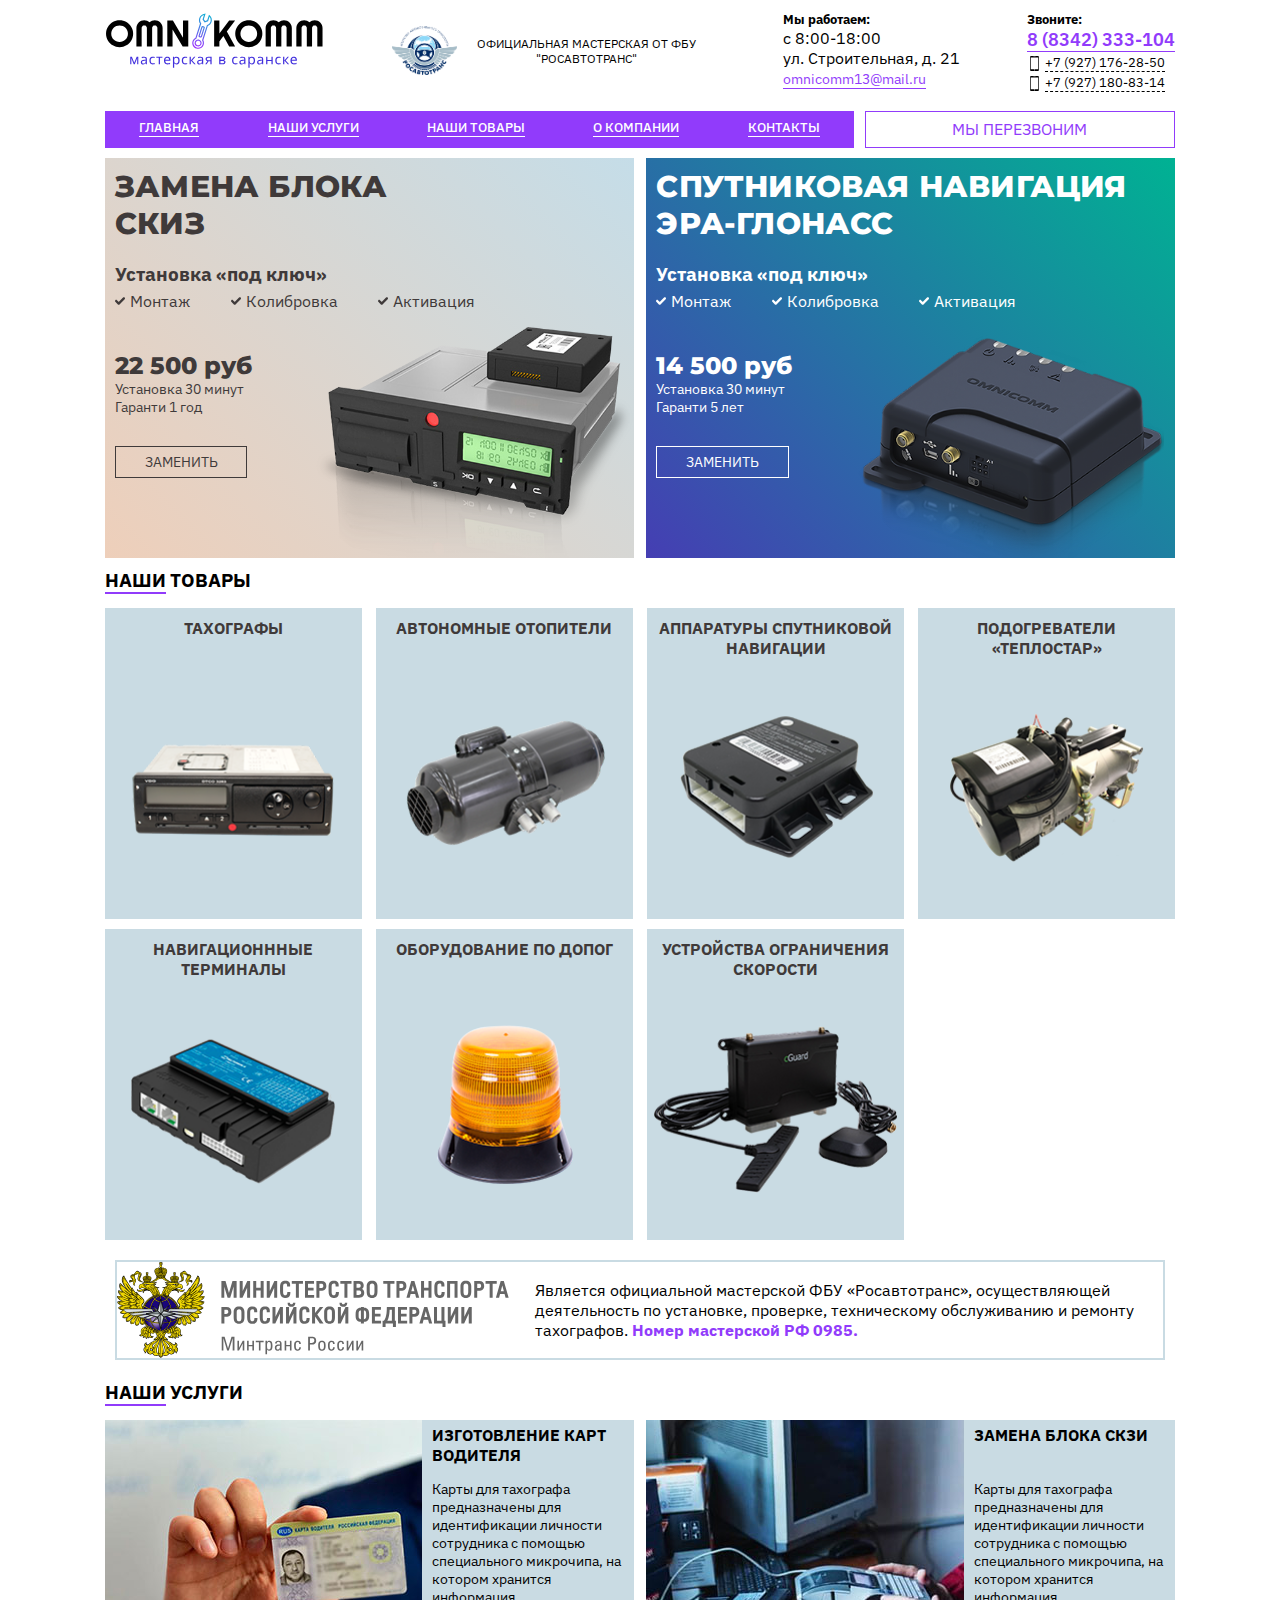
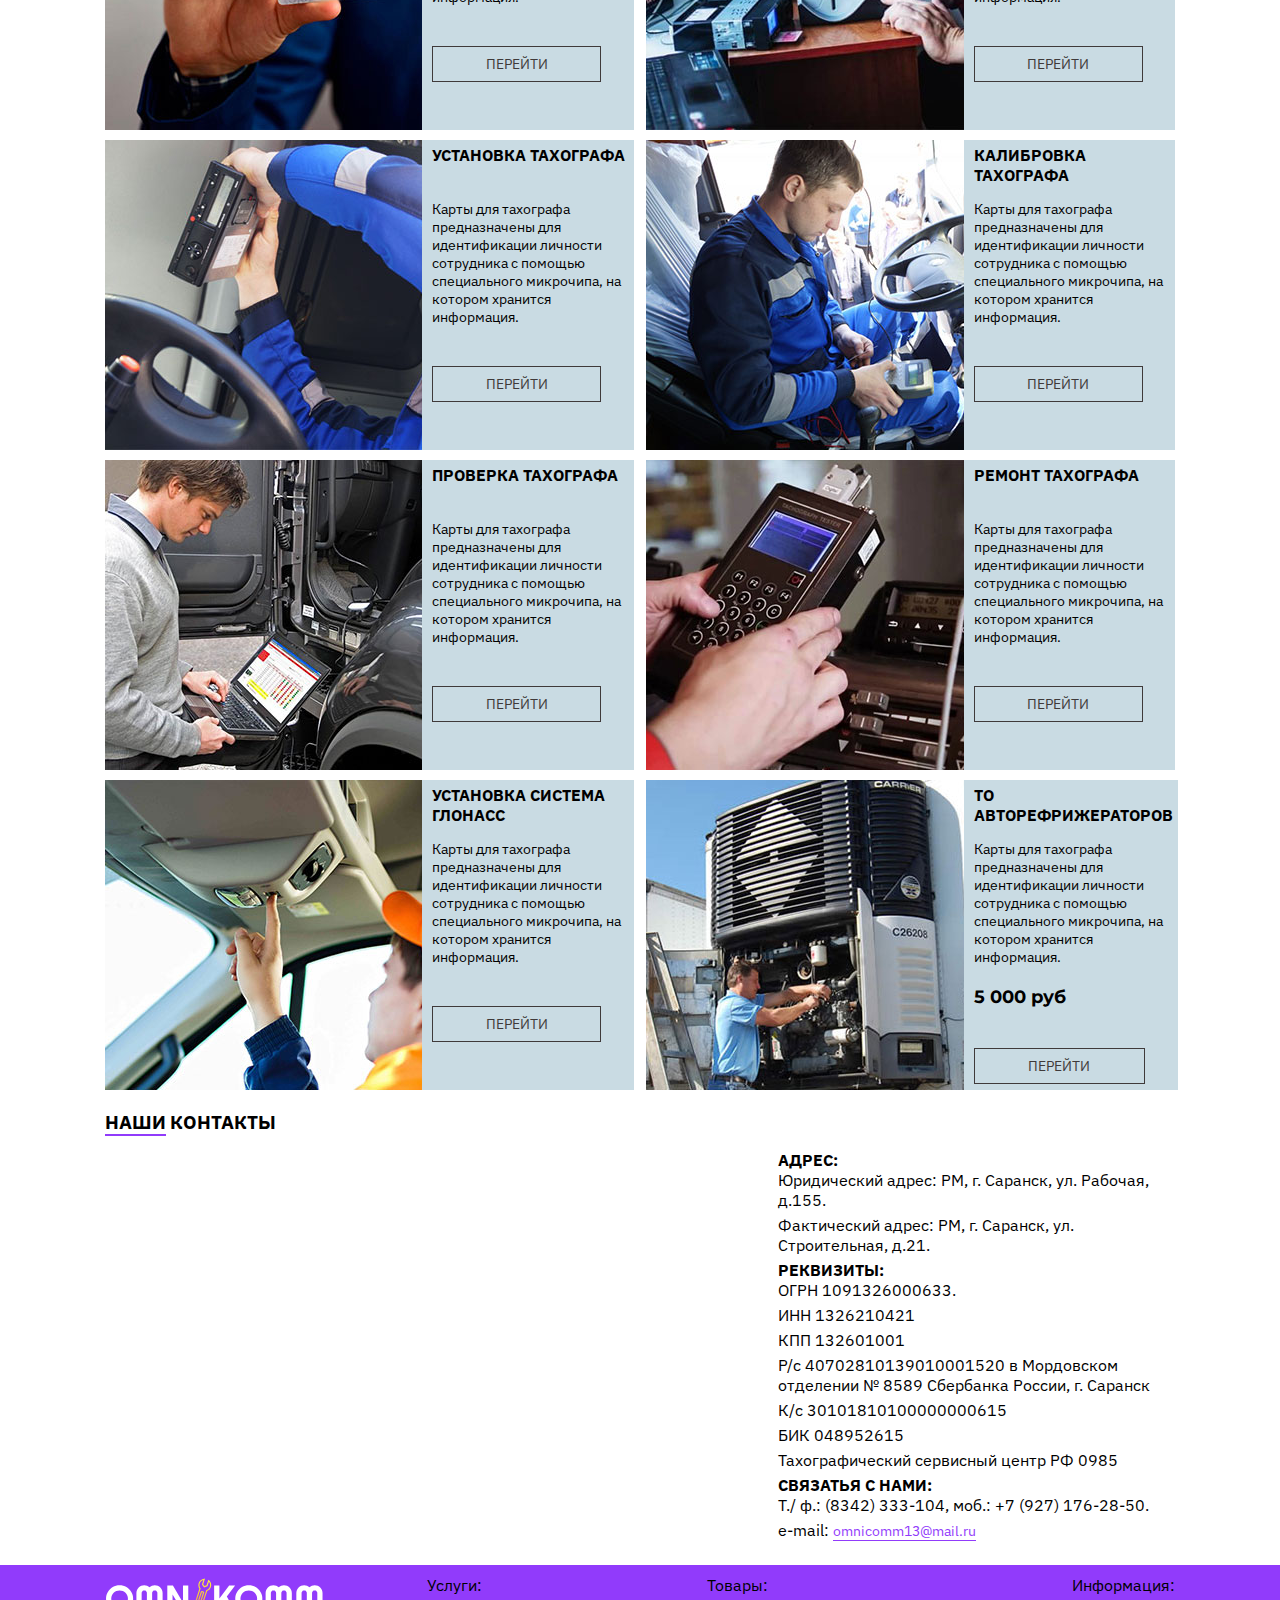
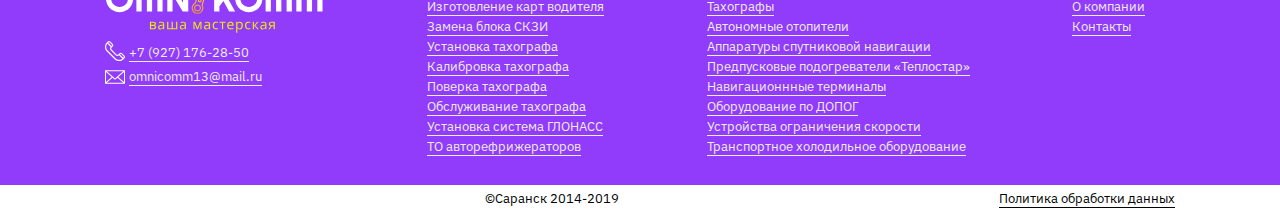
==== commit 71b9f65b: "fix block products mobile" ====
--- a/index.html
+++ b/index.html
@@ -159,9 +159,11 @@
 		</div>
 	</div>
 	<div id="blockmtrfmit">
-		<img src="img/mtrfmintr.svg" alt="">
-		<p>Является официальной мастерской ФБУ «Росавтотранс», осуществляющей деятельность по установке, проверке,
-			техническому обслуживанию и ремонту тахографов. <b>Номер мастерской РФ 0985.</b></p>
+
+		<div class="wrapmtrf"><img src="img/mtrfmintr.svg" alt="">
+			<p>Является официальной мастерской ФБУ «Росавтотранс», осуществляющей деятельность по установке, проверке,
+				техническому обслуживанию и ремонту тахографов. <b>Номер мастерской РФ 0985.</b></p>
+		</div>
 	</div>
 	<div id="block_services">
 		<div class="header_h3">
@@ -251,24 +253,24 @@
 		<div class="info_contact">
 			<div class="map">
 				<script type="text/javascript" charset="utf-8" async
-					src="https://api-maps.yandex.ru/services/constructor/1.0/js/?um=constructor%3Ab3bb6ce08d938d5c8a6bf0cff0f345a35843799d66316f104d95c1e0c7b0a344&amp;width=600&amp;height=400&amp;lang=ru_RU&amp;scroll=false">
+					src="https://api-maps.yandex.ru/services/constructor/1.0/js/?um=constructor%3Ab3bb6ce08d938d5c8a6bf0cff0f345a35843799d66316f104d95c1e0c7b0a344&amp;width=100%&amp;height=400&amp;lang=ru_RU&amp;scroll=false">
 				</script>
 			</div>
 			<div class="text_contact">
-          <b>АДРЕС:</b>
-					<p>Юридический адрес: РМ, г. Саранск, ул. Рабочая, д.155.</p>
-					<p>Фактический адрес: РМ, г. Саранск, ул. Строительная, д.21.</p>
-					<b>РЕКВИЗИТЫ:</b>
-					<p>ОГРН 1091326000633.</p>
-					<p>ИНН 1326210421</p>
-					<p>КПП 132601001</p>
-					<p>Р/с 40702810139010001520 в Мордовском отделении № 8589 Сбербанка России,  г. Саранск</p>
-					<p>К/с 30101810100000000615</p>
-					<p>БИК 048952615</p>
-					<p>Тахографический сервисный центр РФ 0985</p>
-					<b>СВЯЗАТЬЯ С НАМИ:</b>
-					<p>Т./ ф.: (8342) 333-104, моб.: +7 (927) 176-28-50.</p>
-					<p>e-mail: <a href="mailto:omnicomm13@mail.ru">omnicomm13@mail.ru</a></p>
+				<b>АДРЕС:</b>
+				<p>Юридический адрес: РМ, г. Саранск, ул. Рабочая, д.155.</p>
+				<p>Фактический адрес: РМ, г. Саранск, ул. Строительная, д.21.</p>
+				<b>РЕКВИЗИТЫ:</b>
+				<p>ОГРН 1091326000633.</p>
+				<p>ИНН 1326210421</p>
+				<p>КПП 132601001</p>
+				<p>Р/с 40702810139010001520 в Мордовском отделении № 8589 Сбербанка России, г. Саранск</p>
+				<p>К/с 30101810100000000615</p>
+				<p>БИК 048952615</p>
+				<p>Тахографический сервисный центр РФ 0985</p>
+				<b>СВЯЗАТЬЯ С НАМИ:</b>
+				<p>Т./ ф.: (8342) 333-104, моб.: +7 (927) 176-28-50.</p>
+				<p>e-mail: <a href="mailto:omnicomm13@mail.ru">omnicomm13@mail.ru</a></p>
 			</div>
 		</div>
 	</div>
--- a/css/style.css
+++ b/css/style.css
@@ -580,6 +580,18 @@
   margin: 0 auto;
   max-width: 1070px;
   height: 100%;
+  padding: 10px;
+}
+
+#blockmtrfmit img {
+  width: 94%;
+}
+
+#blockmtrfmit b {
+  color: #913BFB;
+}
+
+#blockmtrfmit .wrapmtrf {
   display: -ms-grid;
   display: grid;
   -webkit-box-pack: justify;
@@ -587,19 +599,10 @@
           justify-content: space-between;
   -ms-grid-columns: 40% auto;
       grid-template-columns: 40% auto;
+  border: 2px solid #c9dbe3;
   -webkit-box-align: center;
       -ms-flex-align: center;
           align-items: center;
-  border: 2px solid #c9dbe3;
-  padding: 10px;
-}
-
-#blockmtrfmit img {
-  width: 94%;
-}
-
-#blockmtrfmit b {
-  color: #913BFB;
 }
 
 #block_services {
@@ -693,11 +696,12 @@
   -webkit-box-pack: justify;
       -ms-flex-pack: justify;
           justify-content: space-between;
-  -ms-grid-columns: auto auto;
-      grid-template-columns: auto auto;
-}
-
-.info_contact .text_contact p, .info_contact .text_contact b {
+  -ms-grid-columns: 61% 38%;
+      grid-template-columns: 61% 38%;
+}
+
+.info_contact .text_contact p,
+.info_contact .text_contact b {
   padding-bottom: 5px;
   padding-left: 10px;
 }
@@ -832,12 +836,18 @@
 }
 
 @media (max-width: 414px) {
+  header {
+    background: #f3f3f3;
+  }
   #head_info,
   #footer_info,
   #footer_crypt,
   #head_menuб,
   #trend_products,
-  #block_products {
+  #block_products,
+  #blockmtrfmit .wrapmtrf,
+  #contact,
+  #block_services {
     -webkit-box-pack: space-evenly;
         -ms-flex-pack: space-evenly;
             justify-content: space-evenly;
@@ -845,7 +855,7 @@
         grid-template-columns: 92%;
     margin: 0 auto;
   }
-  #block_products {
+  #block_products, #contact, #block_services {
     display: -ms-grid;
     display: grid;
   }
@@ -975,6 +985,9 @@
   .prduct_button {
     width: 35%;
   }
+  #one_product h4, #second_product h4 {
+    font-size: 25px;
+  }
   #second_product {
     padding-bottom: 10px;
   }
@@ -988,5 +1001,34 @@
   #products .item_card h5 {
     font-size: 24px;
   }
+  #blockmtrfmit .wrapmtrf p {
+    padding-top: 10px;
+  }
+  #blockmtrfmit img {
+    width: 100%;
+  }
+  #services, .item_service, .info_contact {
+    -webkit-box-pack: space-evenly;
+        -ms-flex-pack: space-evenly;
+            justify-content: space-evenly;
+    -ms-grid-columns: 100%;
+        grid-template-columns: 100%;
+  }
+  .item_service img {
+    width: 100%;
+  }
+  .item_service .item_service_text a {
+    width: 92%;
+    margin: 20px auto;
+  }
+  .item_service .item_service_text h5 {
+    padding: 20px 5px 20px 10px;
+  }
+  .info_contact .text_contact {
+    padding-top: 10px;
+  }
+  .info_contact .text_contact p, .info_contact .text_contact b {
+    padding-left: 0px;
+  }
 }
 /*# sourceMappingURL=style.css.map */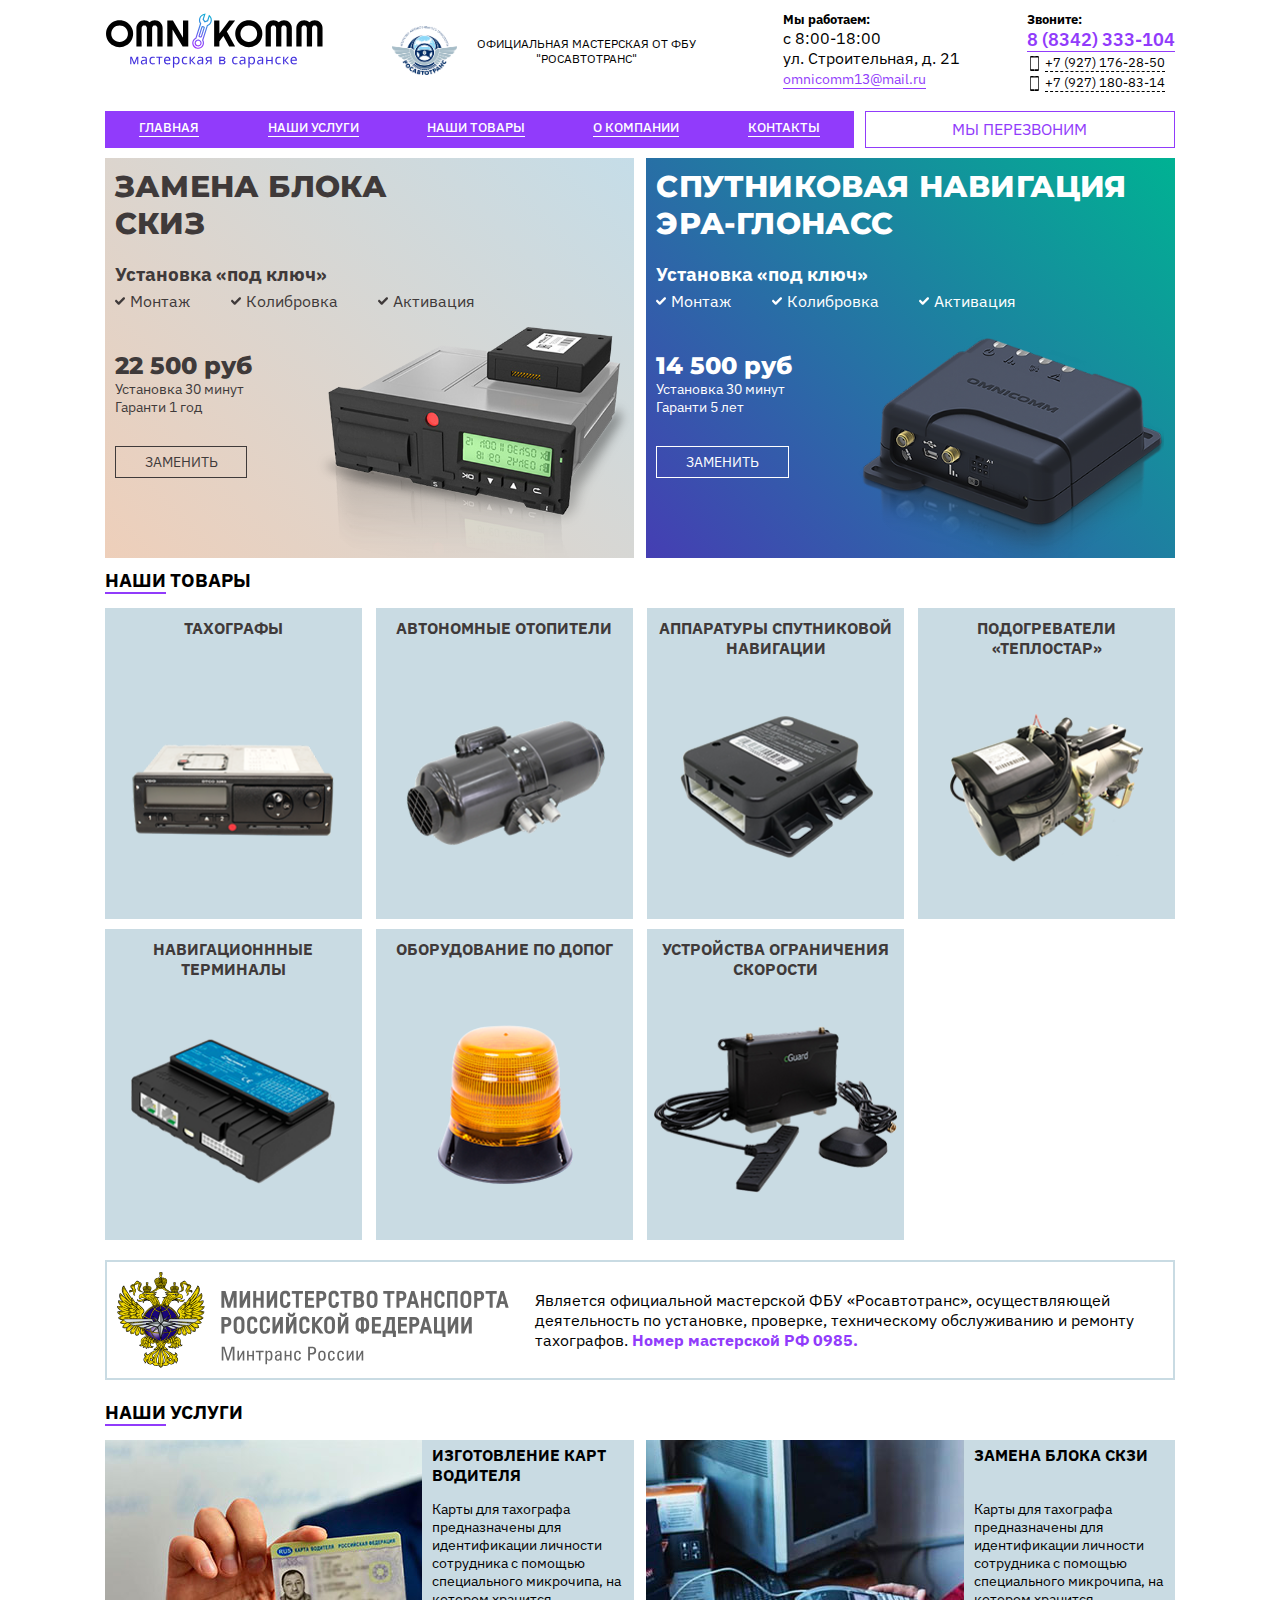
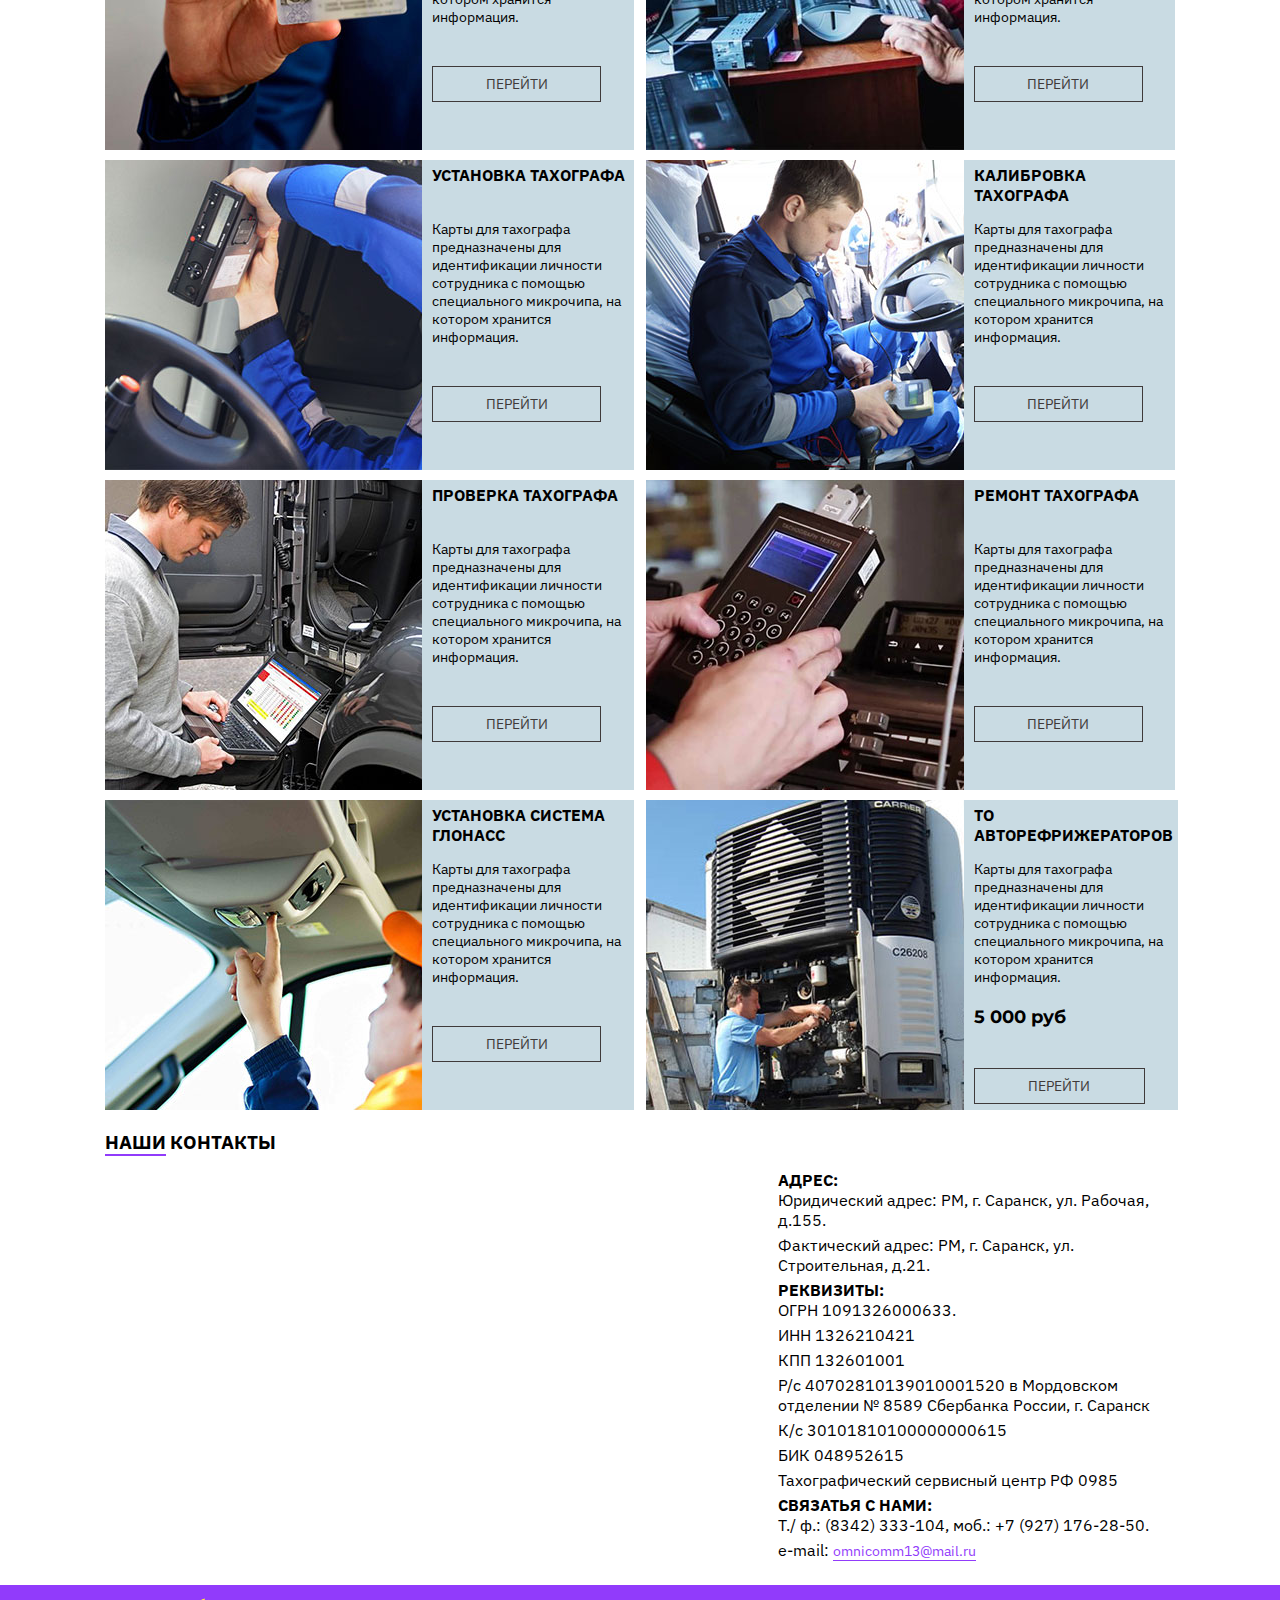
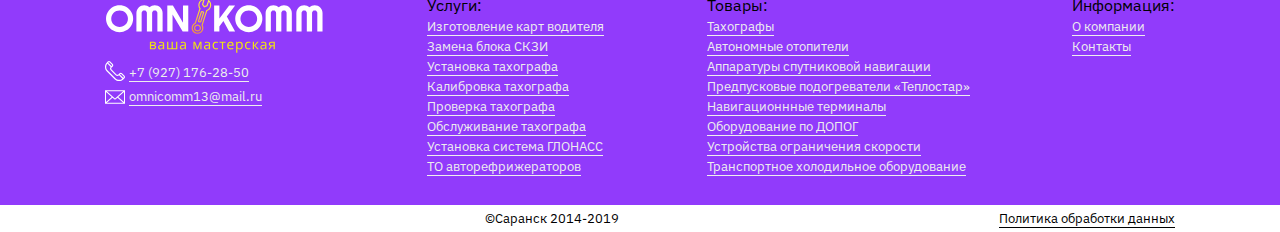
==== commit c07d38ee: "breadcrumbs add/fix" ====
--- a/index.html
+++ b/index.html
@@ -53,7 +53,7 @@
 			<div id="child_head_menu">
 				<div id="service" class="child_menu" data-number="service">
 					<ul>
-						<li class="firstli"><span>услуги:</span></li>
+						<li class="firstli"><span>Услуги:</span></li>
 						<li><a href="">Изготовление карт водителя</a></li>
 						<li><a href="">Замена блока СКЗИ</a></li>
 						<li><a href="">Установка тахографа</a></li>
@@ -290,7 +290,7 @@
 				<li><a href="">Замена блока СКЗИ</a></li>
 				<li><a href="">Установка тахографа</a></li>
 				<li><a href="">Калибровка тахографа</a></li>
-				<li><a href="">Поверка тахографа</a></li>
+				<li><a href="">Проверка тахографа</a></li>
 				<li><a href="">Обслуживание тахографа</a></li>
 				<li><a href="">Установка система ГЛОНАСС </a></li>
 				<li><a href="">ТО авторефрижераторов</a></li>
@@ -335,7 +335,7 @@
 			<li><a href="">Замена блока СКЗИ</a></li>
 			<li><a href="">Установка тахографа</a></li>
 			<li><a href="">Калибровка тахографа</a></li>
-			<li><a href="">Поверка тахографа</a></li>
+			<li><a href="">Проверка тахографа</a></li>
 			<li><a href="">Обслуживание тахографа</a></li>
 			<li><a href="">Установка система ГЛОНАСС </a></li>
 			<li><a href="">ТО авторефрижераторов</a></li>
--- a/css/style.css
+++ b/css/style.css
@@ -580,7 +580,8 @@
   margin: 0 auto;
   max-width: 1070px;
   height: 100%;
-  padding: 10px;
+  padding-top: 10px;
+  padding-bottom: 10px;
 }
 
 #blockmtrfmit img {
@@ -603,6 +604,7 @@
   -webkit-box-align: center;
       -ms-flex-align: center;
           align-items: center;
+  padding: 10px;
 }
 
 #block_services {
@@ -1001,6 +1003,13 @@
   #products .item_card h5 {
     font-size: 24px;
   }
+  #blockmtrfmit {
+    padding-left: 10px;
+    padding-right: 10px;
+  }
+  #blockmtrfmit .wrapmtrf {
+    padding: 0px;
+  }
   #blockmtrfmit .wrapmtrf p {
     padding-top: 10px;
   }
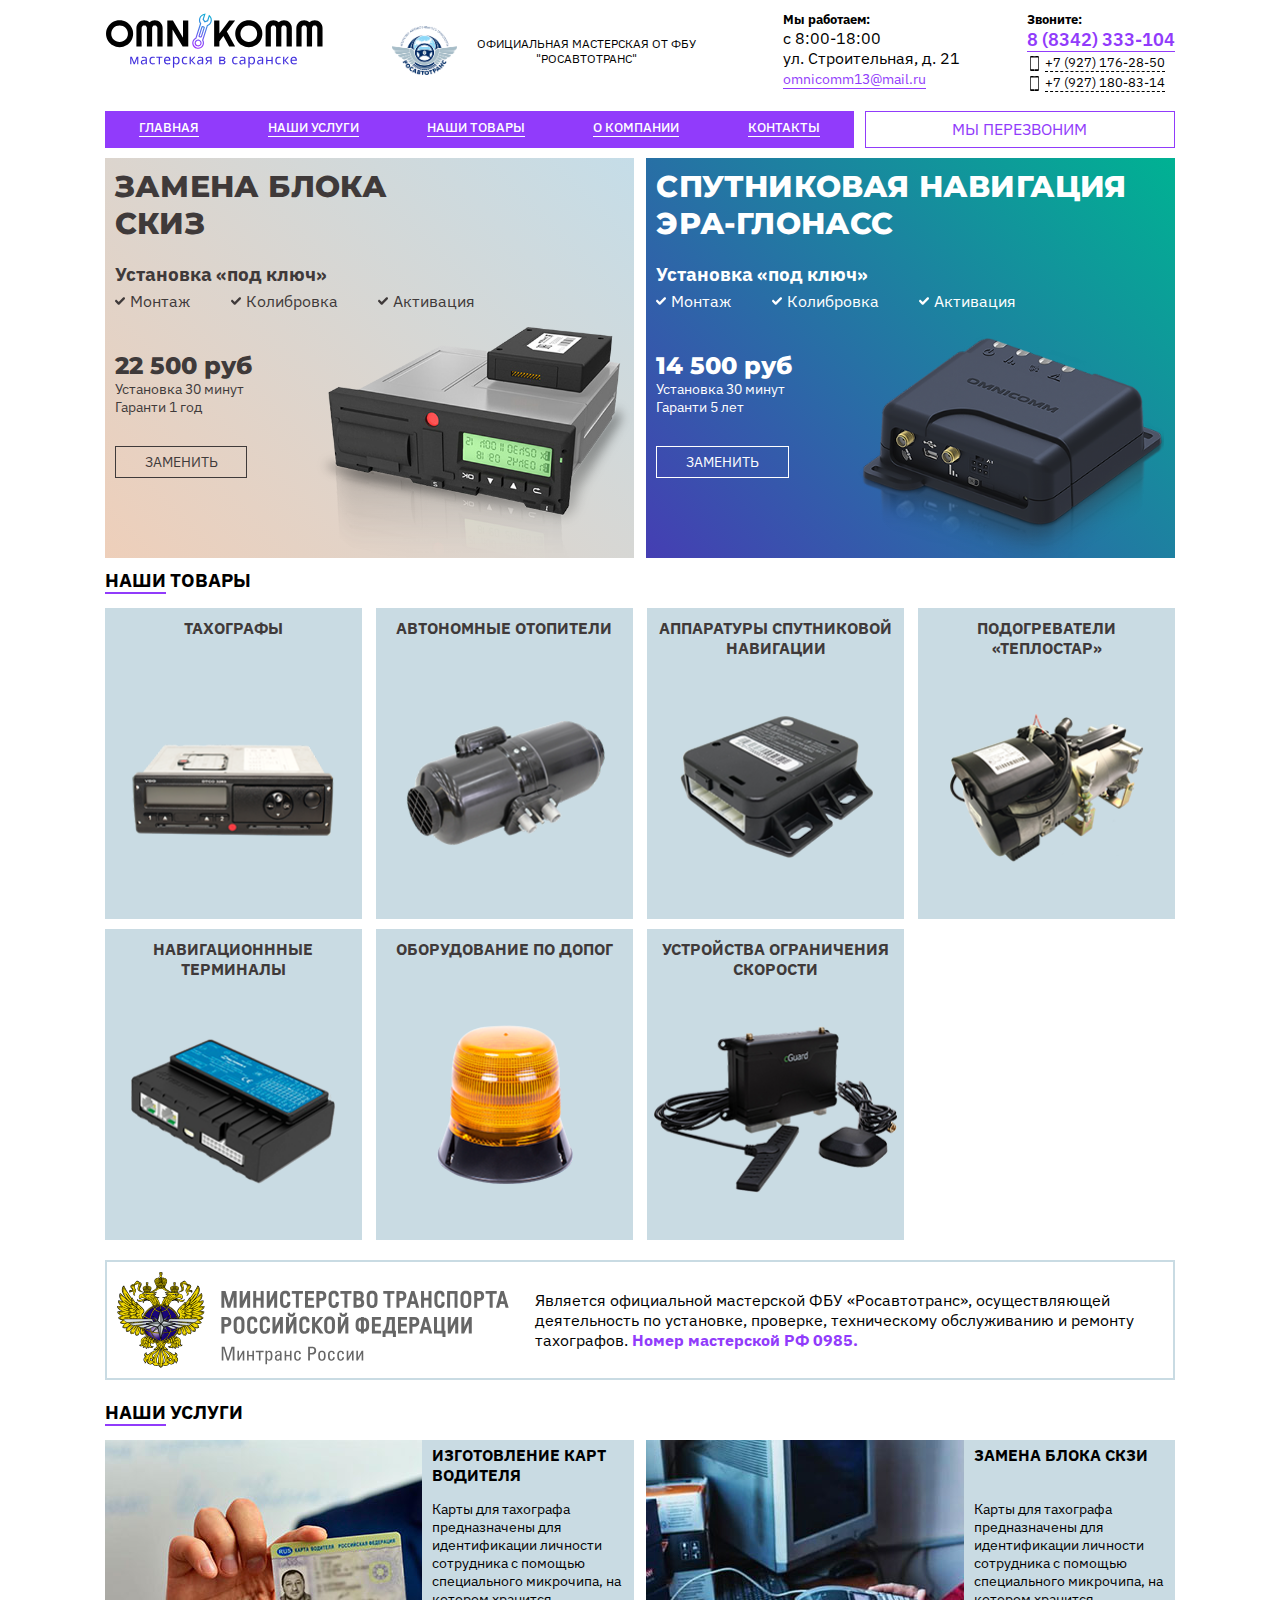
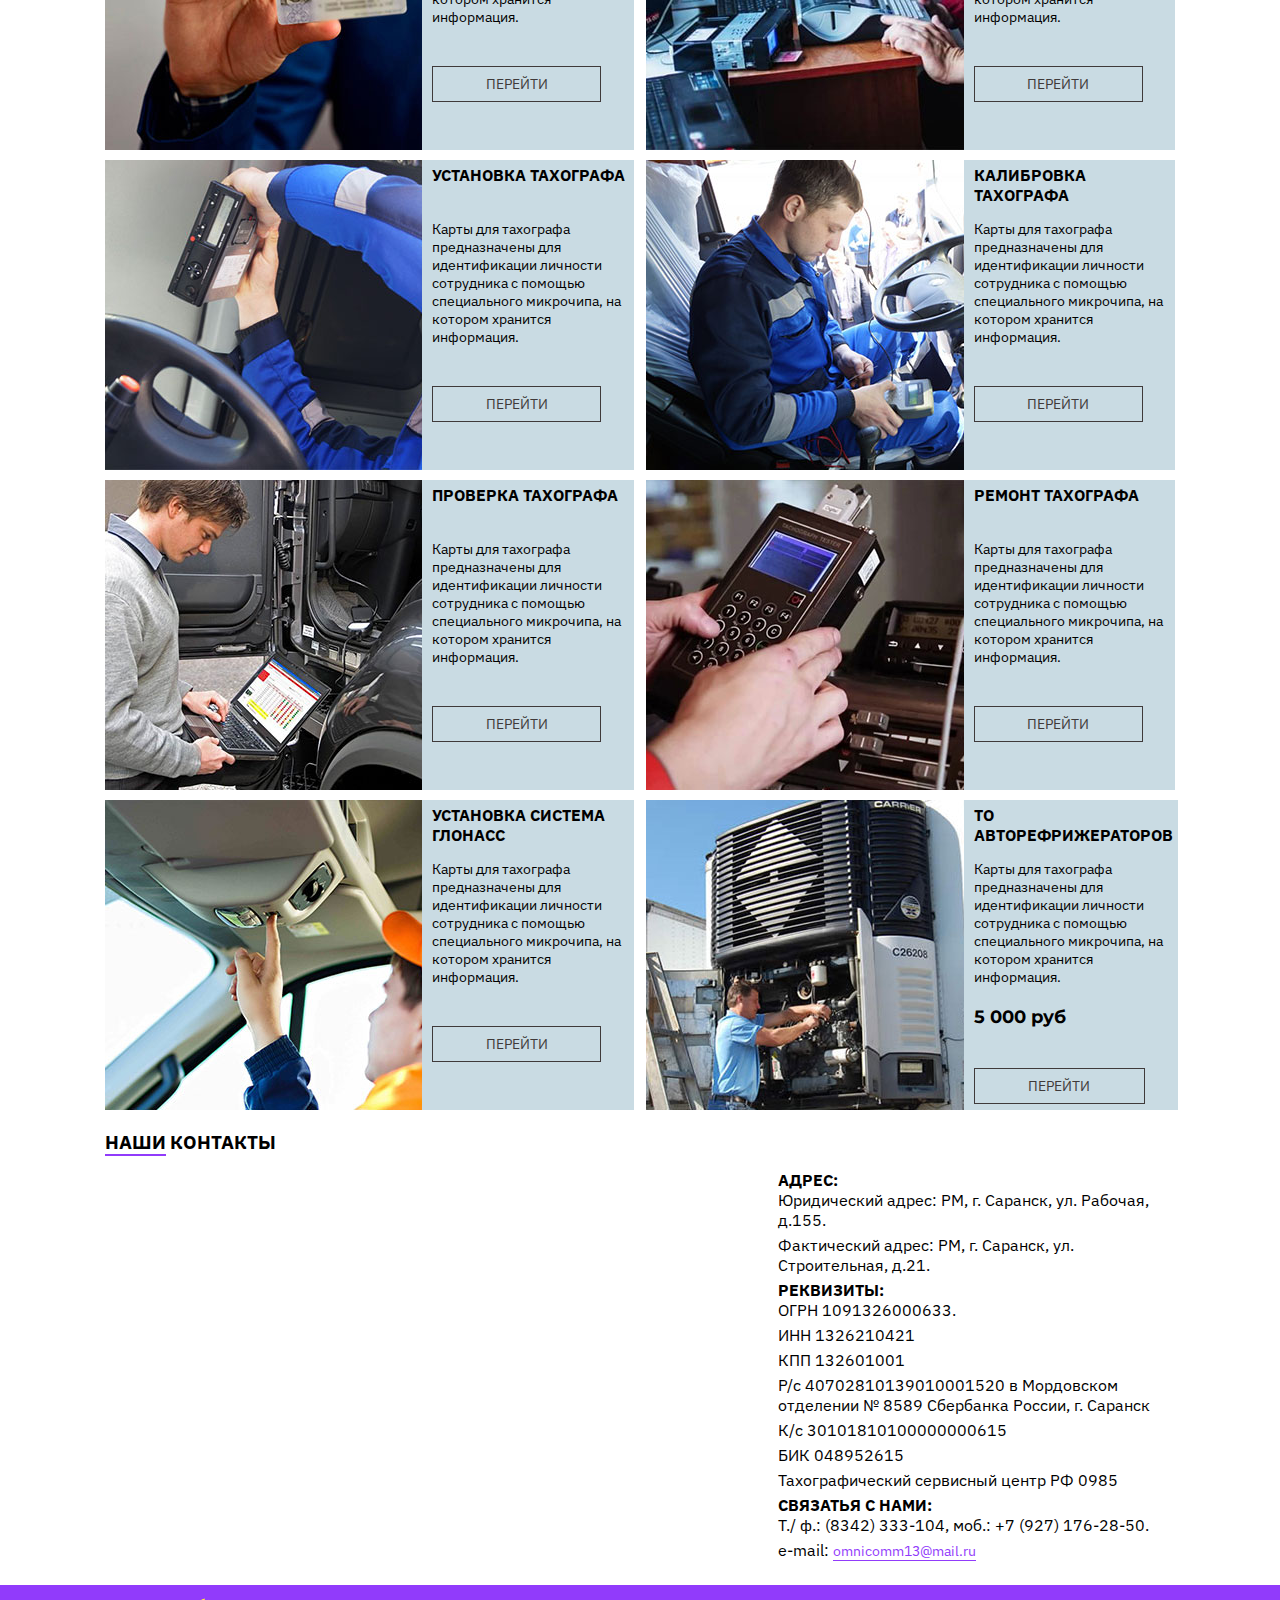
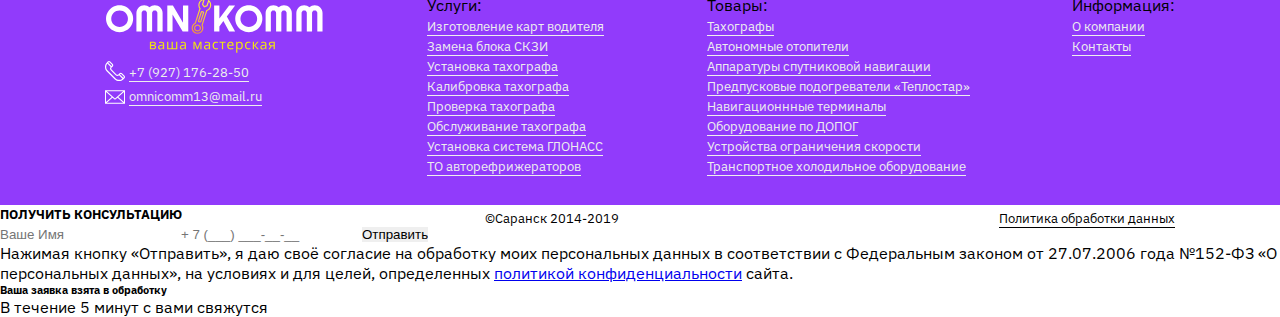
==== commit 944b8df7: "add/fix forma" ====
--- a/index.html
+++ b/index.html
@@ -357,8 +357,31 @@
 			<li><a href="">Контакты</a></li>
 		</ul>
 	</div>
+	<div class="fullfon"></div>
+	<div class="blockforma show-form">
+		<h5>ПОЛУЧИТЬ КОНСУЛЬТАЦИЮ</h5>
+		<form method="post" action="mail.php" id="form">
+			<input type="text" name="name" required pattern="[А-Яа-яЁё]{4,}" placeholder="Ваше Имя"
+				title="Имя должно быть на русском. Пример: Степа, Петя, Вася, Оля" />
+			<input type="text" name="tel" required pattern="\+[0-9]{1}[0-9]{3}[0-9]{3}[0-9]{2}[0-9]{2}"
+				placeholder="+ 7 (___) ___-__-__" title="Номер должен начинаться с + 7 и далее без пробелов" />
+			<input type="submit" name="subscribe" value="Отправить">
+
+		</form>
+		<div id="textch">
+			<p>Нажимая кнопку «Отправить», я даю своё согласие на обработку моих персональных данных в соответствии с
+				Федеральным законом от 27.07.2006 года №152-ФЗ «О персональных данных», на условиях и для целей, определенных <a
+					href="privacy-policy.html">политикой конфиденциальности</a> сайта.</p>
+		</div>
+	</div>
+	<div class="results">
+		<h6>Ваша заявка взята в обработку</h6>
+		<p>В течение 5 минут с вами свяжутся</p>
+	</div>
 </body>
 <script src="js/menu_head.js"></script>
+<script src="https://code.jquery.com/jquery-3.4.1.min.js"> </script>
+<script src="js/form-script.js"></script>
 <script src="https://yastatic.net/es5-shims/0.0.2/es5-shims.min.js"></script>
 <script src="https://yastatic.net/share2/share.js"></script>
 
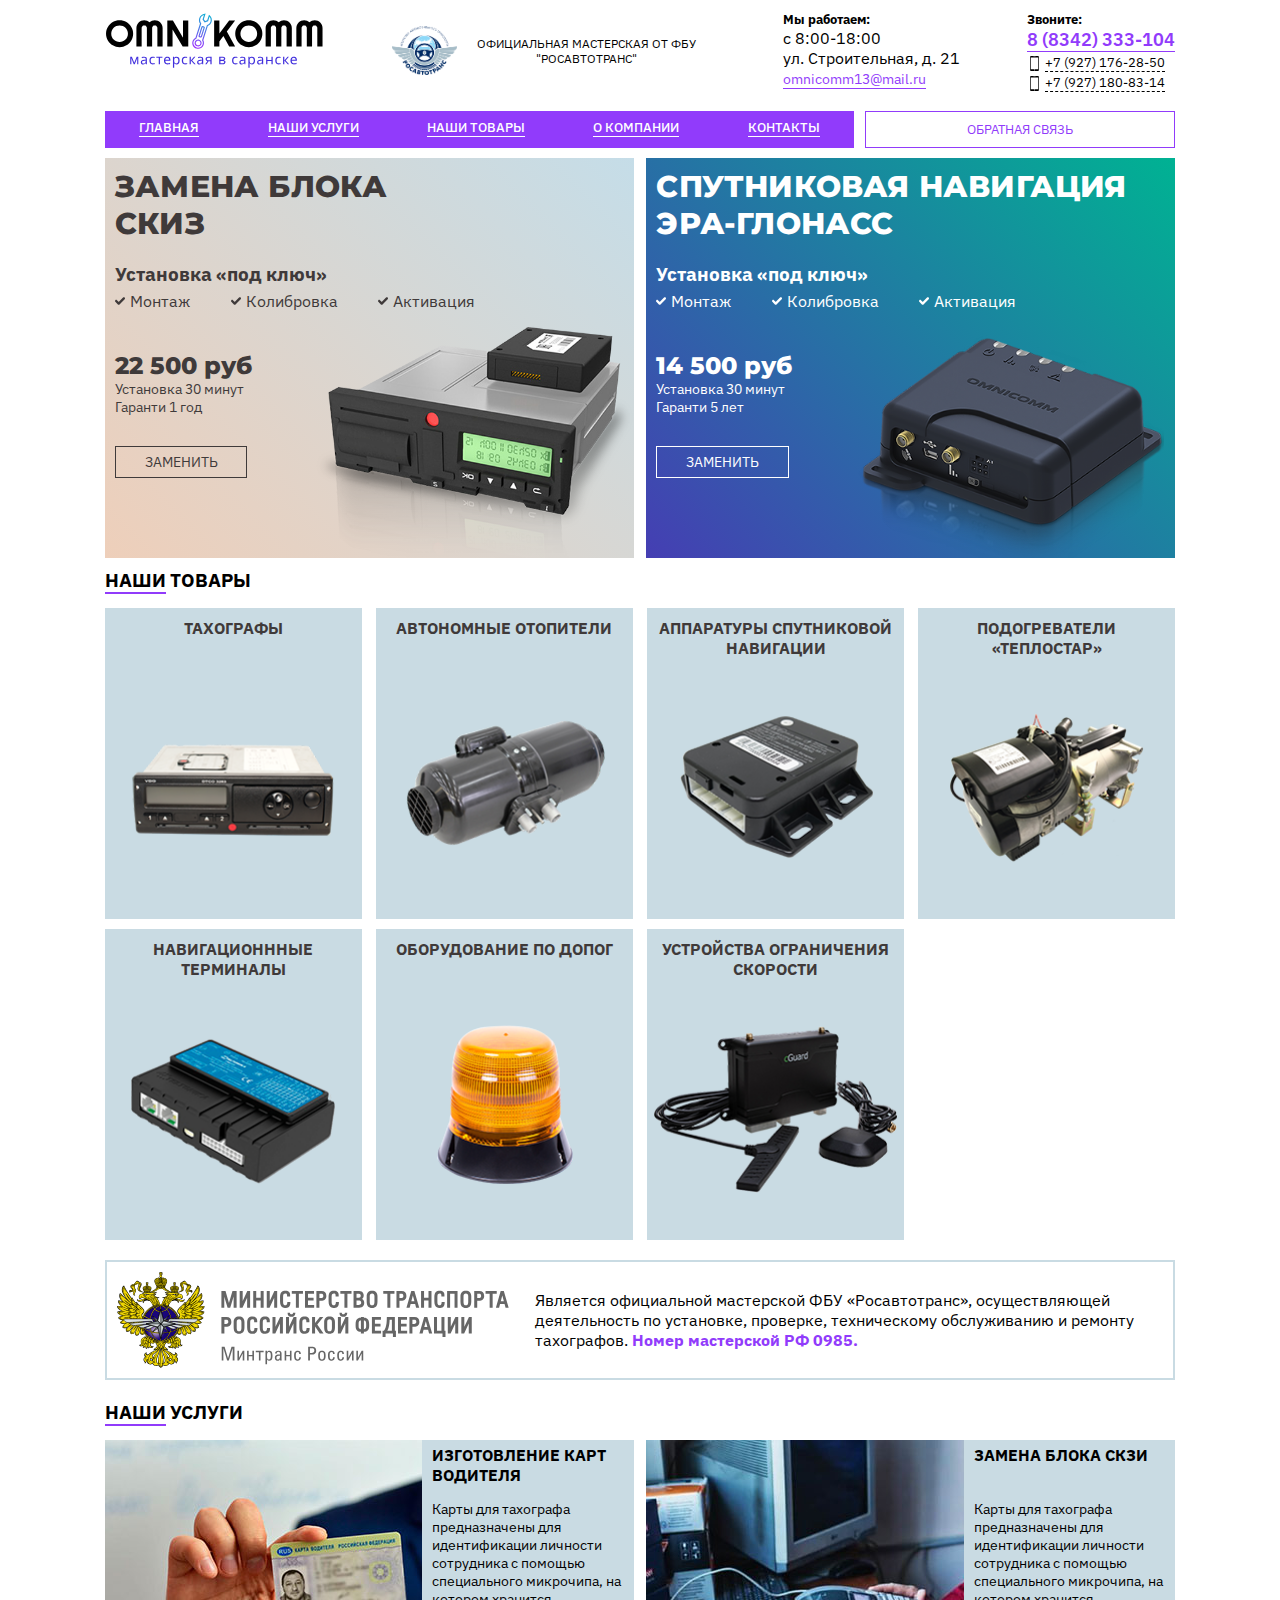
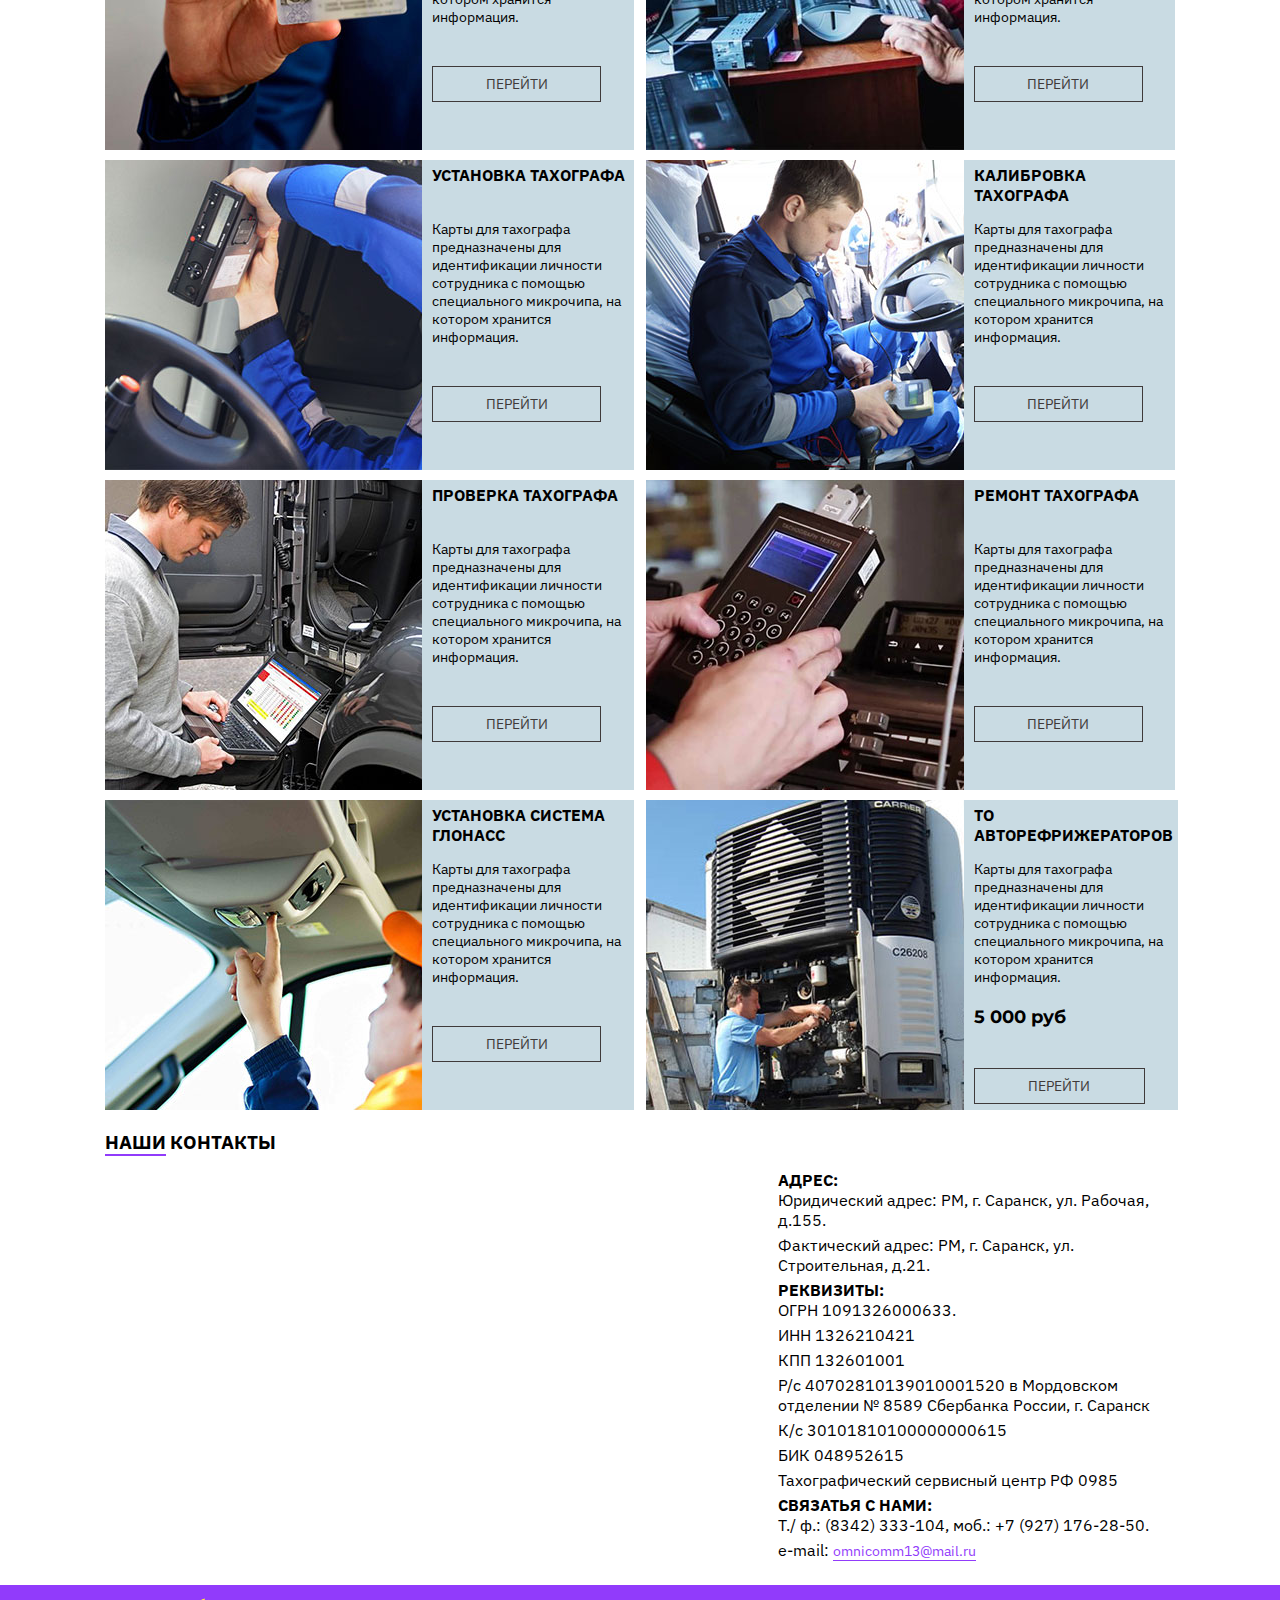
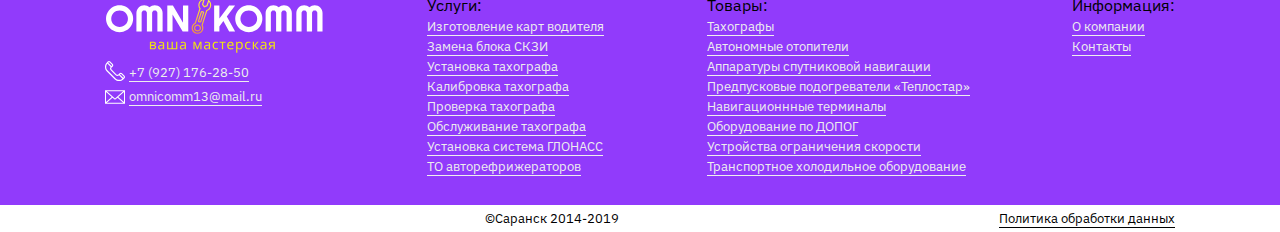
==== commit 733ba6be: "add/fix  form style" ====
--- a/index.html
+++ b/index.html
@@ -9,6 +9,7 @@
 		rel="stylesheet">
 	<link href="https://fonts.googleapis.com/css?family=Montserrat:300,400,800&display=swap" rel="stylesheet">
 	<link rel="stylesheet" href="css/style.css">
+	<link rel="stylesheet" href="css/forma.css">
 	<title>OMNIKOMM Мастреская</title>
 </head>
 
@@ -48,7 +49,7 @@
 					<li><a href="">О компании</a></li>
 					<li><a href="">Контакты</a></li>
 				</ul>
-				<div id="callback">Мы перезвоним</div>
+				<a href="" id="callback">обратная связь</a>
 			</div>
 			<div id="child_head_menu">
 				<div id="service" class="child_menu" data-number="service">
@@ -358,17 +359,21 @@
 		</ul>
 	</div>
 	<div class="fullfon"></div>
+
 	<div class="blockforma show-form">
+		<div class="close_mob_form off">
+			<p>закрыть форму</p>
+		</div>
 		<h5>ПОЛУЧИТЬ КОНСУЛЬТАЦИЮ</h5>
 		<form method="post" action="mail.php" id="form">
 			<input type="text" name="name" required pattern="[А-Яа-яЁё]{4,}" placeholder="Ваше Имя"
 				title="Имя должно быть на русском. Пример: Степа, Петя, Вася, Оля" />
 			<input type="text" name="tel" required pattern="\+[0-9]{1}[0-9]{3}[0-9]{3}[0-9]{2}[0-9]{2}"
 				placeholder="+ 7 (___) ___-__-__" title="Номер должен начинаться с + 7 и далее без пробелов" />
-			<input type="submit" name="subscribe" value="Отправить">
+			<button type="submit" name="subscribe" value="Отправить">Отправить</button>
 
 		</form>
-		<div id="textch">
+		<div id="textch"><input type="checkbox" checked="">
 			<p>Нажимая кнопку «Отправить», я даю своё согласие на обработку моих персональных данных в соответствии с
 				Федеральным законом от 27.07.2006 года №152-ФЗ «О персональных данных», на условиях и для целей, определенных <a
 					href="privacy-policy.html">политикой конфиденциальности</a> сайта.</p>
@@ -379,8 +384,8 @@
 		<p>В течение 5 минут с вами свяжутся</p>
 	</div>
 </body>
+<script src="https://code.jquery.com/jquery-3.4.1.min.js"> </script>
 <script src="js/menu_head.js"></script>
-<script src="https://code.jquery.com/jquery-3.4.1.min.js"> </script>
 <script src="js/form-script.js"></script>
 <script src="https://yastatic.net/es5-shims/0.0.2/es5-shims.min.js"></script>
 <script src="https://yastatic.net/share2/share.js"></script>
--- a/css/forma.css
+++ b/css/forma.css
@@ -0,0 +1,167 @@
+.fullfon {
+  display: none;
+  position: fixed;
+  top: 0;
+  z-index: 1;
+  width: 100%;
+  height: 100%;
+  background: linear-gradient(45deg, rgba(238, 206, 186, 0.9), rgba(197, 221, 232, 0.9));
+}
+
+.fullopen {
+  display: block;
+}
+
+.results {
+  display: none;
+  position: fixed;
+  top: 0;
+  left: 0;
+  text-align: center;
+  max-width: 500px;
+  padding: 40px;
+  background: #c9dbe3;
+  color: #fff;
+  z-index: 150;
+}
+
+.results h6 {
+  font-size: 22px;
+  text-transform: uppercase;
+  padding-bottom: 10px;
+}
+
+.results p {
+  font-size: 16px;
+}
+
+/* Forma */
+.blockforma {
+  top: 0;
+  left: 0;
+  line-height: normal;
+  position: fixed;
+  z-index: 10;
+  border: 1px solid #913BFB;
+  background: #3f3a3a;
+  max-width: 650px;
+  color: #fff;
+  height: auto;
+  display: -ms-grid;
+  display: grid;
+  -webkit-box-pack: space-evenly;
+      -ms-flex-pack: space-evenly;
+          justify-content: space-evenly;
+  -ms-grid-columns: 92%;
+      grid-template-columns: 92%;
+  text-align: center;
+}
+
+.blockforma h5 {
+  position: relative;
+  font-size: 20px;
+  padding-bottom: 40px;
+  padding-top: 40px;
+  line-height: 40px;
+}
+
+.blockforma h5::before {
+  display: block;
+  content: '';
+  background-image: url("../img/consultation.svg");
+  background-size: 42px 42px;
+  background-repeat: no-repeat;
+  width: 100%;
+  height: 100%;
+  position: absolute;
+  left: 0;
+  background-position: 95px 0px;
+  height: 40px;
+}
+
+button[type="submit"] {
+  background: #913BFB;
+  border: 1px solid #913BFB;
+  text-transform: uppercase;
+  color: #fff;
+  font-weight: bold;
+  margin-bottom: 5px;
+  padding: 15px;
+  -webkit-appearance: none;
+  -moz-appearance: none;
+  cursor: pointer;
+}
+
+button[type="submit"]:hover {
+  background: none;
+  border: 1px solid #913BFB;
+  color: #913BFB;
+}
+
+.show-form {
+  display: none;
+}
+
+.blockforma form {
+  display: -ms-grid;
+  display: grid;
+  -webkit-box-pack: space-evenly;
+      -ms-flex-pack: space-evenly;
+          justify-content: space-evenly;
+  -ms-grid-columns: 70%;
+      grid-template-columns: 70%;
+  -webkit-box-align: center;
+      -ms-flex-align: center;
+          align-items: center;
+}
+
+.blockforma form input {
+  margin-bottom: 5px;
+  padding: 15px;
+  background: none;
+  border: 1px solid #913BFB;
+}
+
+.blockforma form input::-webkit-input-placeholder {
+  color: #fff;
+}
+
+.blockforma form input:-ms-input-placeholder {
+  color: #fff;
+}
+
+.blockforma form input::-ms-input-placeholder {
+  color: #fff;
+}
+
+.blockforma form input::placeholder {
+  color: #fff;
+}
+
+#textch {
+  padding-top: 40px;
+  font-size: 12px;
+  display: -webkit-box;
+  display: -ms-flexbox;
+  display: flex;
+  padding-bottom: 40px;
+}
+
+#textch input {
+  margin: 0;
+}
+
+#textch p {
+  padding-left: 5px;
+}
+
+#textch a {
+  color: #913BFB;
+}
+
+.off {
+  display: none;
+}
+
+/* end Forma */
+/*# sourceMappingURL=forma.css.map */